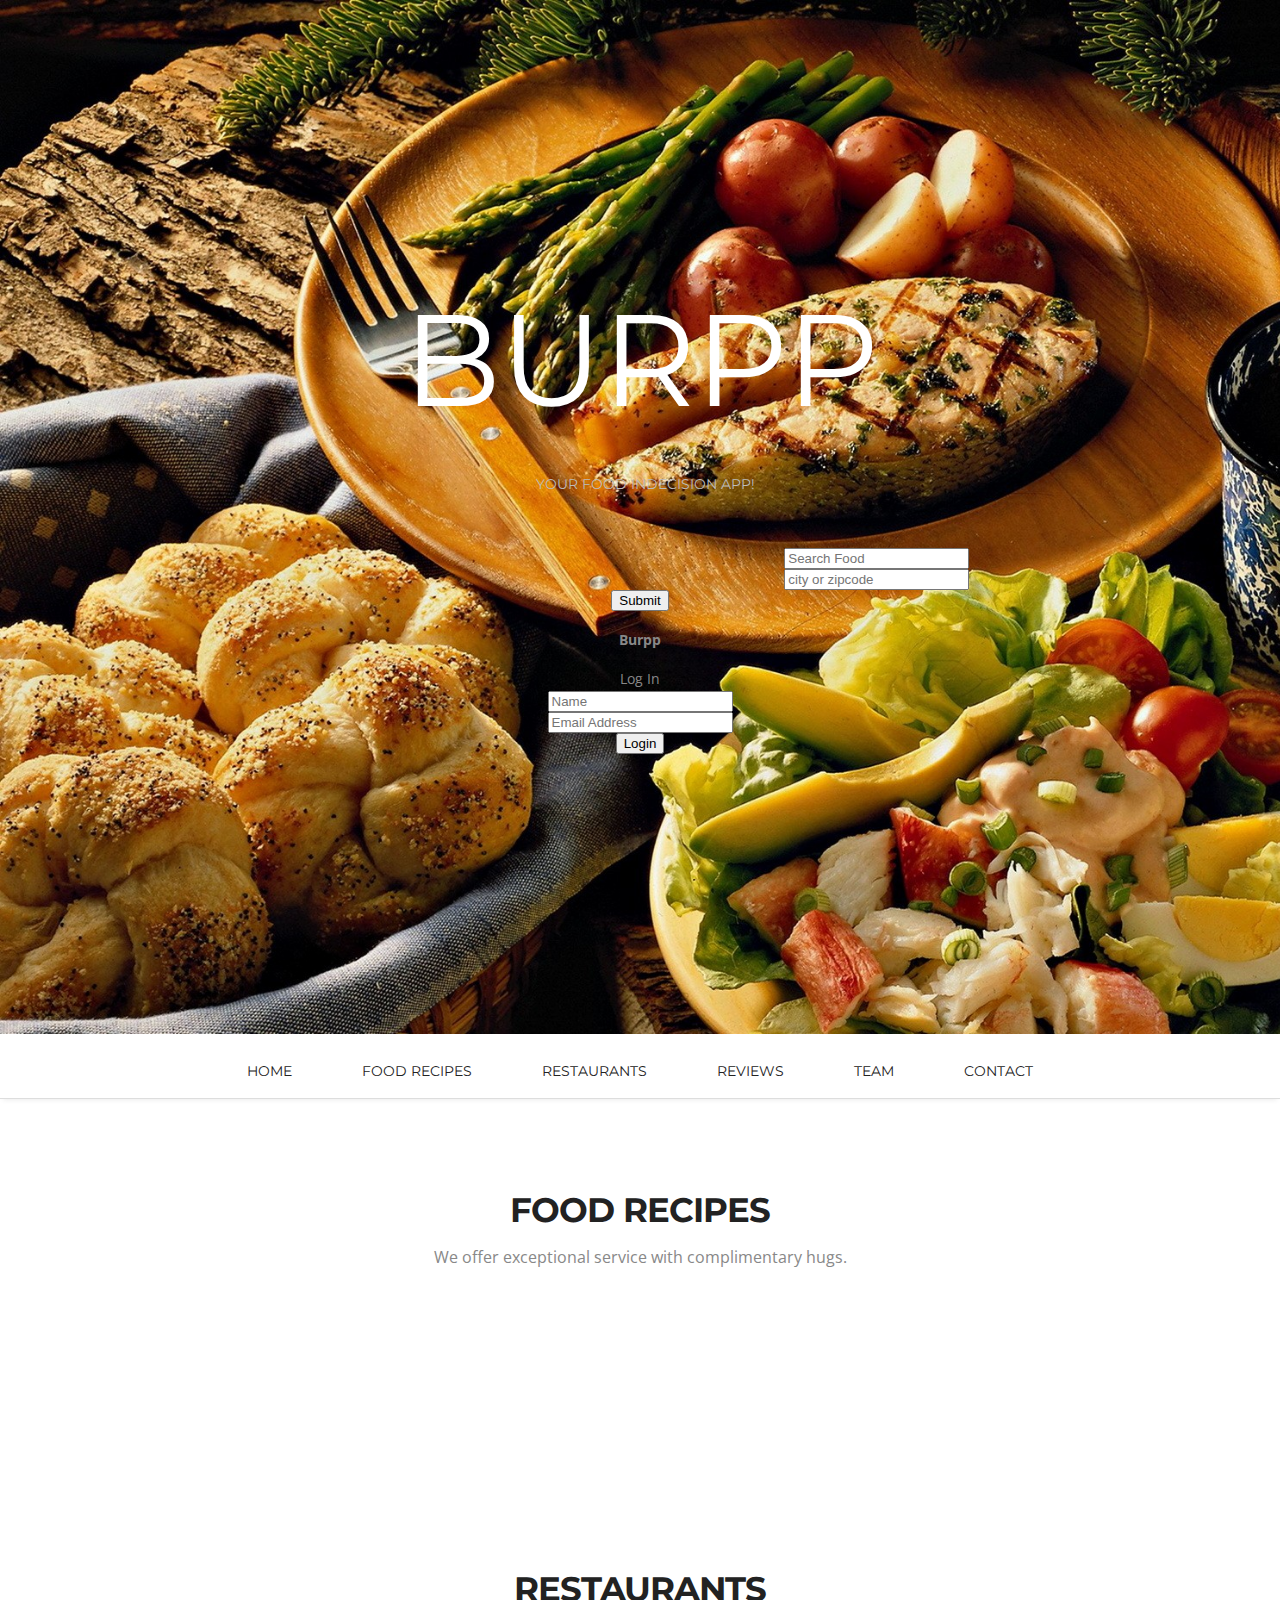
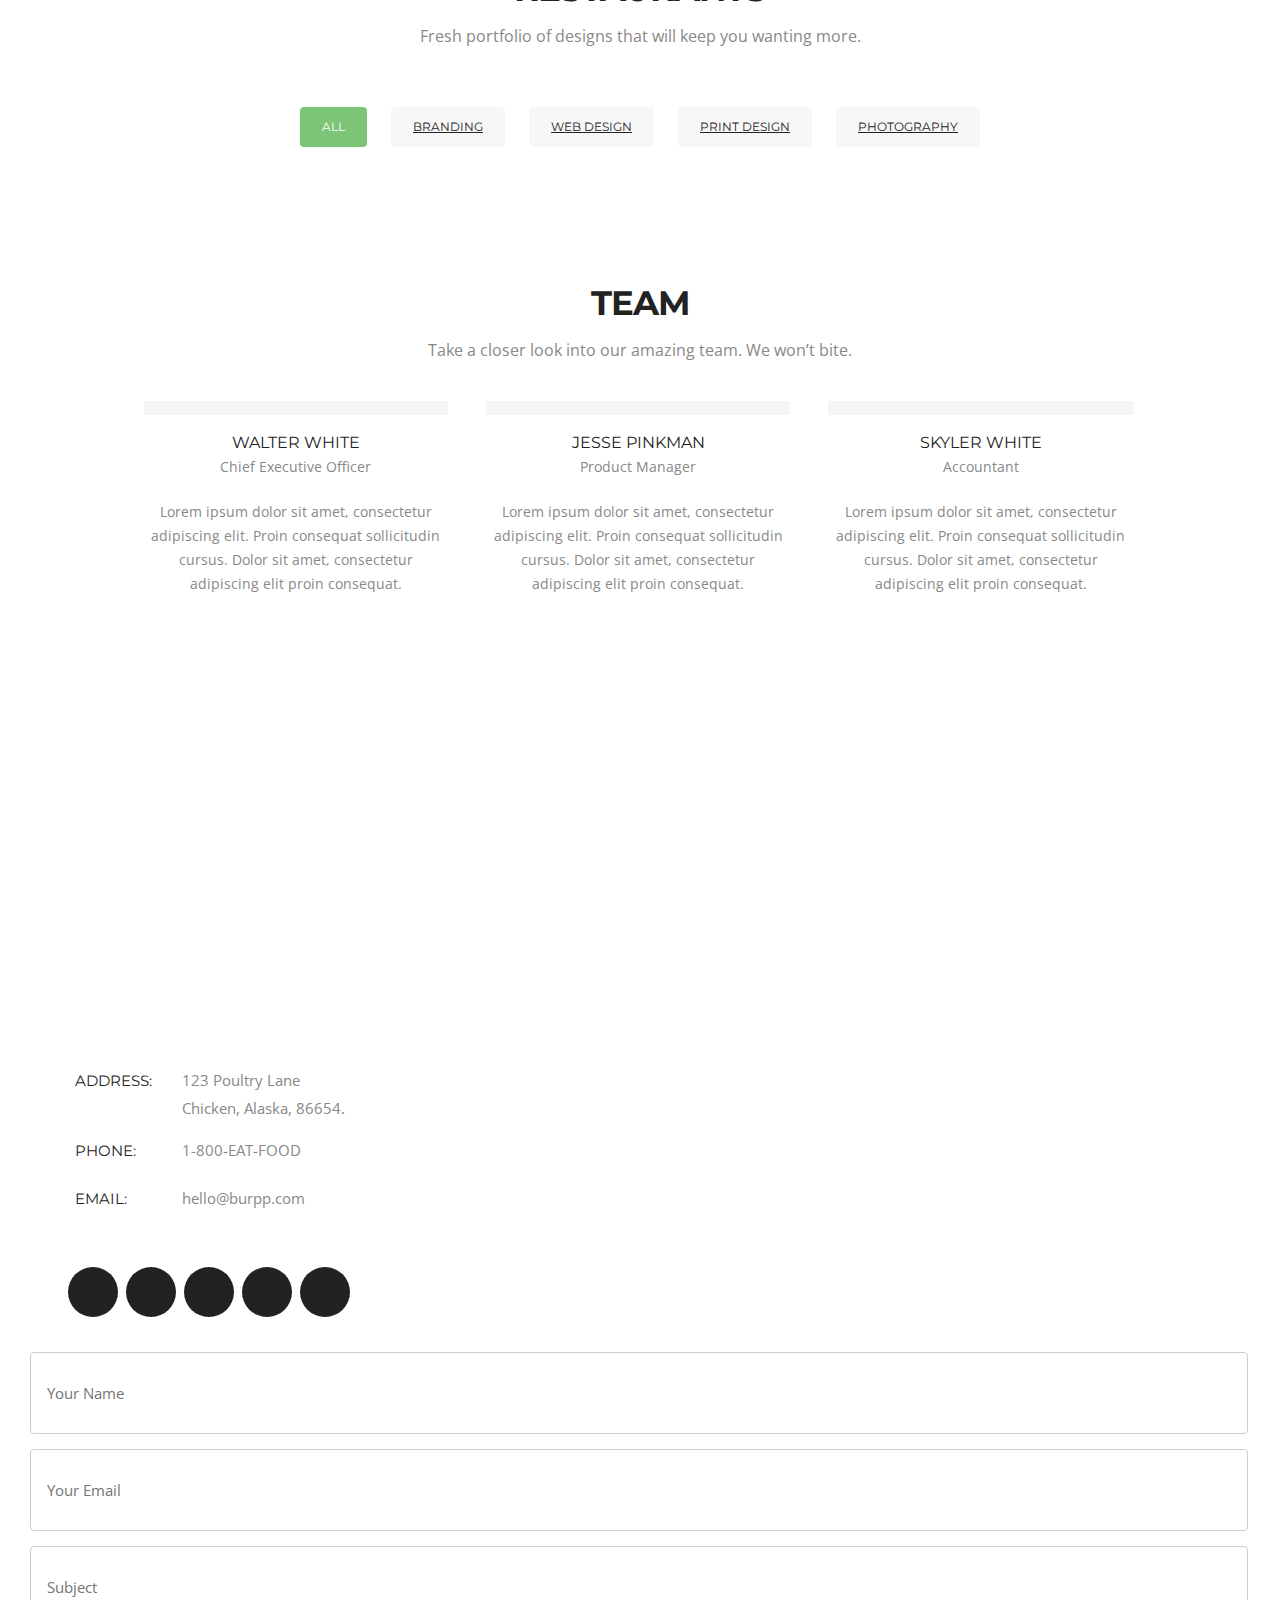
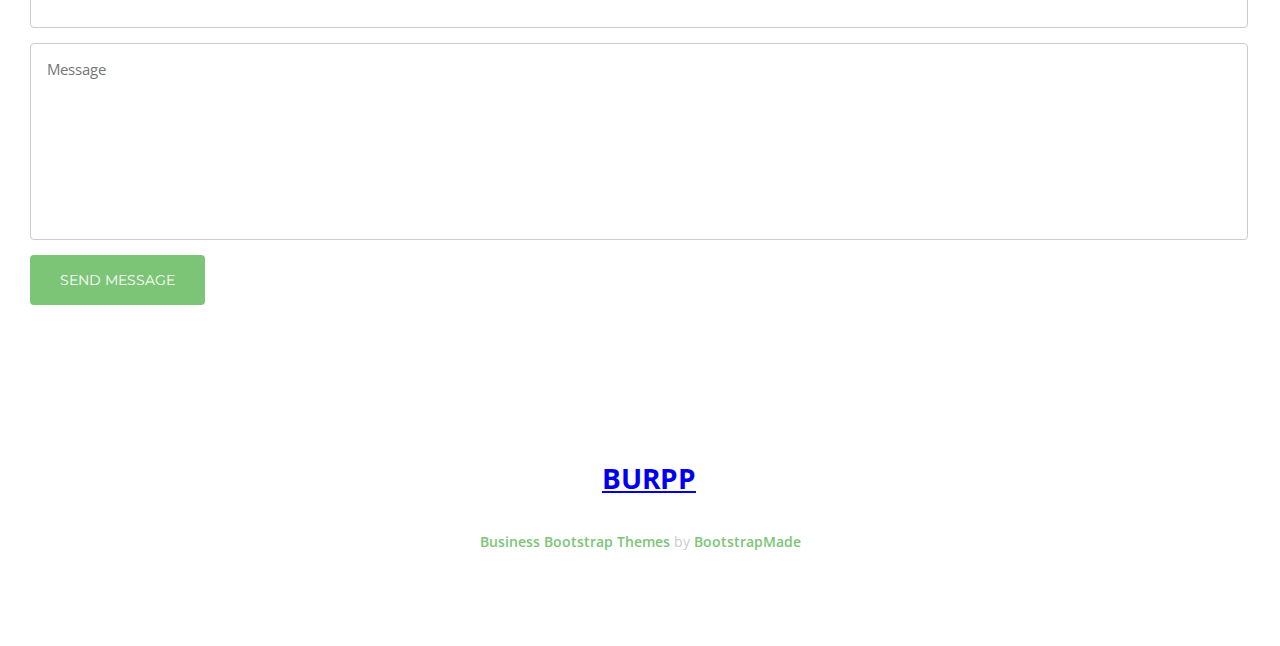
==== Knight/index.html @ 56fac53c "contact" ====
<!doctype html>
<html>
<head>
<meta charset="utf-8">
<meta name="viewport" content="width=device-width, maximum-scale=1">

<title>Homepage</title>
<link rel="icon" href="favicon.png" type="image/png">
<link rel="shortcut icon" href="favicon.ico" type="img/x-icon">

<link href='https://fonts.googleapis.com/css?family=Montserrat:400,700' rel='stylesheet' type='text/css'>
<link href='https://fonts.googleapis.com/css?family=Open+Sans:400,300,800italic,700italic,600italic,400italic,300italic,800,700,600' rel='stylesheet' type='text/css'>

<link href="css/bootstrap.css" rel="stylesheet" type="text/css">
<link href="css/style.css" rel="stylesheet" type="text/css">
<link href="css/font-awesome.css" rel="stylesheet" type="text/css">
<link href="css/responsive.css" rel="stylesheet" type="text/css">
<link href="css/animate.css" rel="stylesheet" type="text/css">

<!--[if IE]><style type="text/css">.pie {behavior:url(PIE.htc);}</style><![endif]-->

<script type="text/javascript" src="js/jquery.1.8.3.min.js"></script>
<script type="text/javascript" src="js/bootstrap.js"></script>
<script type="text/javascript" src="js/jquery-scrolltofixed.js"></script>
<script type="text/javascript" src="js/jquery.easing.1.3.js"></script>
<script type="text/javascript" src="js/jquery.isotope.js"></script>
<script type="text/javascript" src="js/wow.js"></script>
<script type="text/javascript" src="js/classie.js"></script>
<!-- 2 Libraries -->
<script type="text/javascript" src="js/libs/oauth.js"></script>
<script type="text/javascript" src="js/libs/sha.js"></script>
<!-- <script src="contactform/contactform.js"></script> -->
<script src="https://www.gstatic.com/firebasejs/3.6.1/firebase.js"></script>
<!-- our javascript coding -->
<script type="text/javascript" src="js/app.js"></script>


<!-- =======================================================
    Theme Name: Knight
    Theme URL: https://bootstrapmade.com/knight-free-bootstrap-theme/
    Author: BootstrapMade
    Author URL: https://bootstrapmade.com
======================================================= -->

</head>
<body>

<!-- Login Modal -->


<header class="header" id="header"><!--header-start-->
 <div class="container">
   <h1 class="animated fadeInDown delay-07s">BURPP</h1>
   <ul class="we-create animated fadeInUp delay-1s">
      <li>Your Food Indecision App!</li>
   </ul>
   <!-- Add Food Form-->
   <form>
      <div class="form-group">
         <!-- <label for="food-search"></label> -->
         <input class="form-control" id="food-search" type="text" placeholder="Search Food">
         <input class="form-control" id="location" type="text" placeholder="city or zipcode">
      </div>
      <button onClick="document.getElementById('service').scrollIntoView();" class="btn btn-default" id="btn-food" type="submit">Submit</button>
   </form>
</div>
<div id="myModal" class="modal fade">
    <div class="modal-dialog">
        <div class="modal-content">
            <div class="modal-header">
             <!--    <button type="button" class="close" data-dismiss="modal" aria-hidden="true">&times;</button> -->
                <h4 class="modal-title">Burpp</h4>
            </div>
            <div class="modal-body">
                <p>Log In</p>
                <form id="my-form">
                    <div class="form-group">
                    <!-- Name Input -->
                        <input type="text" class="form-control" id="name-i" placeholder="Name" required>
                    </div>
                    <div class="form-group">
                    <!-- Email Input -->
                        <input type="email" form="my-form" class="form-control" id="email-i" placeholder="Email Address" name="email" required>
                    </div>
                    <!-- Submit Button -->
                    <input type="submit" class="btn btn-primary" id="login-btn" value="Login">
                </form>
            </div>
        </div>
    </div>
</div>


</header>
<!--header-end-->

<!--main-nav-start-->
<nav class="main-nav-outer" id="test">
    <div class="container">
        <ul class="main-nav">
            <li><a href="#header">Home</a></li>
            <li><a href="#service">Food Recipes</a></li>
            <li><a href="#Portfolio">Restaurants</a></li>
            <li><a href="#client">Reviews</a></li>
            <li><a href="#team">Team</a></li>
            <li><a href="#contact">Contact</a></li>
        </ul>
        <!-- <a class="res-nav_click" href="#"><i class="fa-bars"></i></a> -->
    </div>
</nav>
<!--main-nav-end-->


<!--main-section-start-->
<section class="main-section" id="service">
    <div class="container">
        <h2>Food Recipes</h2>
        <h6>We offer exceptional service with complimentary hugs.</h6>
        <div class="row">
            <div class="col-sm-12 wow fadeInLeft delay-05s">
                <div class="service-list">
                    <div class="service-list-col2 div-recipe-area">
                       
                    </div> 
                </div>        
            </div>
        </div>
    </div>
</section>
<!-- main-section-end -->



<section class="main-section paddind" id="Portfolio">
<!-- main-section-start -->
    <div class="container">
        <h2>Restaurants</h2>
        <h6>Fresh portfolio of designs that will keep you wanting more.</h6>
      <div class="portfolioFilter">  
        <ul class="Portfolio-nav wow fadeIn delay-02s">
            <li><a href="#" data-filter="*" class="current" >All</a></li>
            <li><a href="#" data-filter=".branding" >Branding</a></li>
            <li><a href="#" data-filter=".webdesign" >Web design</a></li>
            <li><a href="#" data-filter=".printdesign" >Print design</a></li>
            <li><a href="#" data-filter=".photography" >Photography</a></li>
        </ul>
       </div> 
        
    </div>
    <div class="portfolioContainer wow fadeInUp delay-04s">


      <p id="query-response"></p>
      <div class="panel-body div-yelp">
      </div>
            	<!-- <div class=" Portfolio-box printdesign">
                	<a href="#"><img src="img/Portfolio-pic1.jpg" alt=""></a>	
                	<h3>Foto Album</h3>

                <div class=" Portfolio-box printdesign">
                    <a href="#"><img src="img/Portfolio-pic1.jpg" alt=""></a>   
                    <h3>Foto Album</h3>

                    <p>Print Design</p>
                </div>
                <div class="Portfolio-box webdesign">
                    <a href="#"><img src="img/Portfolio-pic2.jpg" alt=""></a>   
                    <h3>Luca Theme</h3>
                    <p>Web Design</p>
                </div>
                <div class=" Portfolio-box branding">
                    <a href="#"><img src="img/Portfolio-pic3.jpg" alt=""></a>   
                    <h3>Uni Sans</h3>
                    <p>Branding</p>
                </div>
                <div class=" Portfolio-box photography" >
                    <a href="#"><img src="img/Portfolio-pic4.jpg" alt=""></a>   
                    <h3>Vinyl Record</h3>
                    <p>Photography</p>
                </div>
                <div class=" Portfolio-box branding">
                    <a href="#"><img src="img/Portfolio-pic5.jpg" alt=""></a>   
                    <h3>Hipster</h3>
                    <p>Branding</p>
                </div>
                <div class=" Portfolio-box photography">
                    <a href="#"><img src="img/Portfolio-pic6.jpg" alt=""></a>   
                    <h3>Windmills</h3>
                    <p>Photography</p>
                </div> 
    </div>
</section><!--main-section-end-->


<!-- <section class="main-section client-part" id="client"> --><!--main-section client-part-start-->
   <!--  <div class="container">
        <b class="quote-right wow fadeInDown delay-03"><i class="fa-quote-right"></i></b>
        <div class="row">
            <div class="col-lg-12">
                <p class="client-part-haead wow fadeInDown delay-05">It was a pleasure to work with the guys at Knight Studio. They made sure 
we were well fed and drunk all the time!</p>
            </div>
        </div>
        <ul class="client wow fadeIn delay-05s">
            <li><a href="#">
                <img src="img/client-pic1.jpg" alt="">
                <h3>James Bond</h3>
                <span>License To Drink Inc.</span>
            </a></li>
        </ul>
    </div> -->
<!-- </section> --><!--main-section client-part-end-->
<!-- <div class="c-logo-part"> --><!--c-logo-part-start-->
    <!-- <div class="container">
        <ul> -->
            <!-- <li><a href="#"><img src="img/c-liogo1.png" alt=""></a></li>
            <li><a href="#"><img src="img/c-liogo2.png" alt=""></a></li>
            <li><a href="#"><img src="img/c-liogo3.png" alt=""></a></li>
            <li><a href="#"><img src="img/c-liogo4.png" alt=""></a></li>
            <li><a href="#"><img src="img/c-liogo5.png" alt=""></a></li>
        </ul>
    </div> -->
</div><!--c-logo-part-end-->
<section class="main-section team" id="team"><!--main-section team-start-->
    <div class="container">
        <h2>team</h2>
        <h6>Take a closer look into our amazing team. We won’t bite.</h6>
        <div class="team-leader-block clearfix">
            <div class="team-leader-box">
                <div class="team-leader wow fadeInDown delay-03s"> 
                    <div class="team-leader-shadow"><a href="#"></a></div>
                    <img src="img/team-leader-pic1.jpg" alt="">
                    <!-- <ul>
                        <li><a href="#" class="fa-twitter"></a></li>
                        <li><a href="#" class="fa-facebook"></a></li>
                        <li><a href="#" class="fa-pinterest"></a></li>
                        <li><a href="#" class="fa-google-plus"></a></li>
                    </ul> -->
                </div>
                <h3 class="wow fadeInDown delay-03s">Walter White</h3>
                <span class="wow fadeInDown delay-03s">Chief Executive Officer</span>
                <p class="wow fadeInDown delay-03s">Lorem ipsum dolor sit amet, consectetur adipiscing elit. Proin consequat sollicitudin cursus. Dolor sit amet, consectetur adipiscing elit proin consequat.</p>
            </div>
            <div class="team-leader-box">
                <div class="team-leader  wow fadeInDown delay-06s"> 
                    <div class="team-leader-shadow"><a href="#"></a></div>
                    <img src="img/team-leader-pic2.jpg" alt="">
                   <!--  <ul>
                        <li><a href="#" class="fa-twitter"></a></li>
                        <li><a href="#" class="fa-facebook"></a></li>
                        <li><a href="#" class="fa-pinterest"></a></li>
                        <li><a href="#" class="fa-google-plus"></a></li>
                    </ul> -->
                </div>
                <h3 class="wow fadeInDown delay-06s">Jesse Pinkman</h3>
                <span class="wow fadeInDown delay-06s">Product Manager</span>
                <p class="wow fadeInDown delay-06s">Lorem ipsum dolor sit amet, consectetur adipiscing elit. Proin consequat sollicitudin cursus. Dolor sit amet, consectetur adipiscing elit proin consequat.</p>
            </div>
            <div class="team-leader-box">
                <div class="team-leader wow fadeInDown delay-09s"> 
                    <div class="team-leader-shadow"><a href="#"></a></div>
                    <img src="img/team-leader-pic3.jpg" alt="">
                   <!--  <ul>
                        <li><a href="#" class="fa-twitter"></a></li>
                        <li><a href="#" class="fa-facebook"></a></li>
                        <li><a href="#" class="fa-pinterest"></a></li>
                        <li><a href="#" class="fa-google-plus"></a></li>
                    </ul> -->
                </div>
                <h3 class="wow fadeInDown delay-09s">Skyler white</h3>
                <span class="wow fadeInDown delay-09s">Accountant</span>
                <p class="wow fadeInDown delay-09s">Lorem ipsum dolor sit amet, consectetur adipiscing elit. Proin consequat sollicitudin cursus. Dolor sit amet, consectetur adipiscing elit proin consequat.</p>
            </div>
        </div>
    </div>
</section><!--main-section team-end-->


<!-- 
 <section class="business-talking"><!-business-talking-start
     <div class="container">
        <h2>Let’s Talk Business.</h2>
    </div>
</section><!-business-talking-end
<div class="container"> -->
<section class="main-section contact" id="contact">
    
        <div class="row">
            <div class="col-lg-6 col-sm-7 wow fadeInLeft">
                <div class="contact-info-box address clearfix">
                    <h3><i class=" icon-map-marker"></i>Address:</h3>
                    <span>123 Poultry Lane<br>Chicken, Alaska, 86654.</span>
                </div>
                <div class="contact-info-box phone clearfix">
                    <h3><i class="fa-phone"></i>Phone:</h3>
                    <span>1-800-EAT-FOOD</span>
                </div>
                <div class="contact-info-box email clearfix">
                    <h3><i class="fa-pencil"></i>email:</h3>
                    <span>hello@burpp.com</span>
                </div>
               <!--  <div class="contact-info-box hours clearfix">
                    <h3><i class="fa-clock-o"></i>Hours:</h3>
                    <span><strong>Monday - Thursday:</strong> 10am - 6pm<br><strong>Friday:</strong> People work on Fridays now?<br><strong>Saturday - Sunday:</strong> Best not to ask.</span>
                </div> -->
                <ul class="social-link">
                    <li class="twitter"><a href="#"><i class="fa-twitter"></i></a></li>
                    <li class="facebook"><a href="#"><i class="fa-facebook"></i></a></li>
                    <li class="pinterest"><a href="#"><i class="fa-pinterest"></i></a></li>
                    <li class="gplus"><a href="#"><i class="fa-google-plus"></i></a></li>
                    <li class="dribbble"><a href="#"><i class="fa-dribbble"></i></a></li>
                </ul>
            </div>
            <div class="col-lg-6 col-sm-5 wow fadeInUp delay-05s">
                <div class="form">
                    
                    <div id="sendmessage">Your message has been sent. Thank you!</div>
                    <div id="errormessage"></div>
                    <form action="" method="post" role="form" class="contactForm">
                        <div class="form-group">
                            <input type="text" name="name" class="form-control input-text" id="name" placeholder="Your Name" data-rule="minlen:4" data-msg="Please enter at least 4 chars" />
                            <div class="validation"></div>
                        </div>
                        <div class="form-group">
                            <input type="email" class="form-control input-text" name="email" id="email" placeholder="Your Email" data-rule="email" data-msg="Please enter a valid email" />
                            <div class="validation"></div>
                        </div>
                        <div class="form-group">
                            <input type="text" class="form-control input-text" name="subject" id="subject" placeholder="Subject" data-rule="minlen:4" data-msg="Please enter at least 8 chars of subject" />
                            <div class="validation"></div>
                        </div>
                        <div class="form-group">
                            <textarea class="form-control input-text text-area" name="message" rows="5" data-rule="required" data-msg="Please write something for us" placeholder="Message"></textarea>
                            <div class="validation"></div>
                        </div>
                        
                        <div class="text-center"><button type="submit" class="input-btn">Send Message</button></div>
                    </form>
                </div>  
            <!-- </div>
       <!--  </div>  --> 
</section>
</div>
<footer class="footer">
    <div class="container">
        <div class="footer-logo"><a href="#"><h1>BURPP</h1></div>
        <!-- <span class="copyright">&copy; Knight Theme. All Rights Reserved</span> -->
        <div class="credits">
            <!-- 
                All the links in the footer should remain intact. 
                You can delete the links only if you purchased the pro version.
                Licensing information: https://bootstrapmade.com/license/
                Purchase the pro version with working PHP/AJAX contact form: https://bootstrapmade.com/buy/?theme=Knight
            -->
            <a href="https://bootstrapmade.com/free-business-bootstrap-themes-website-templates/">Business Bootstrap Themes</a> by <a href="https://bootstrapmade.com/">BootstrapMade</a>
        </div>
    </div>
</footer>


<script type="text/javascript">
    $(document).ready(function(e) {
        $('#test').scrollToFixed();
        $('.res-nav_click').click(function(){
            $('.main-nav').slideToggle();
            return false;    
            
        });
        
    });
</script>

  <script>
    wow = new WOW(
      {
        animateClass: 'animated',
        offset:       100
      }
    );
    wow.init();
  </script>


<script type="text/javascript">
    $(window).load(function(){
        
        $('.main-nav li a').bind('click',function(event){
            var $anchor = $(this);
            
            $('html, body').stop().animate({
                scrollTop: $($anchor.attr('href')).offset().top - 102
            }, 1500,'easeInOutExpo');
            /*
            if you don't want to use the easing effects:
            $('html, body').stop().animate({
                scrollTop: $($anchor.attr('href')).offset().top
            }, 1000);
            */
            event.preventDefault();
        });
    });
</script>

<script type="text/javascript">
$(window).load(function(){
  
  
  var $container = $('.portfolioContainer'),
      $body = $('body'),
      colW = 375,
      columns = null;
  
  $container.isotope({
    // disable window resizing
    resizable: true,
    masonry: {
      columnWidth: colW
    }
  });
  
  $(window).smartresize(function(){
    // check if columns has changed
    var currentColumns = Math.floor( ( $body.width() -30 ) / colW );
    if ( currentColumns !== columns ) {
      // set new column count
      columns = currentColumns;
      // apply width to container manually, then trigger relayout
      $container.width( columns * colW )
        .isotope('reLayout');
    }
    
  }).smartresize(); // trigger resize to set container width
  $('.portfolioFilter a').click(function(){
        $('.portfolioFilter .current').removeClass('current');
        $(this).addClass('current');
 
        var selector = $(this).attr('data-filter');
        $container.isotope({
            
            filter: selector,
         });
         return false;
    });
  
});
</script>

</body>
</html>
---- Knight/css/style.css ----
/*
    Theme Name: Knight
    Theme URL: https://bootstrapmade.com/knight-free-bootstrap-theme/
    Author: BootstrapMade
    Author URL: https://bootstrapmade.com
*/

/* CSS Document */

/* Float Elements 
---------------------------------*/
.fl-lt {float:left;}
.fl-rt {float:right;}

/* Clear Floated Elements
---------------------------------*/
.clear {
  clear: both;
  display: block;
  overflow: hidden;
  visibility: hidden;
  width: 0;
  height: 0;
}

.clearfix:before,
.clearfix:after {
  content: '\0020';
  display: block;
  overflow: hidden;
  visibility: hidden;
  width: 0;
  height: 0;
}

.clearfix:after {
  clear: both;
}

.figure{ margin:0px;}

img{ max-width:100%;}

a, a:hover, a:active{ outline:0px !important}

@font-face {
  font-family: 'FontAwesome';
  src: url('../fonts/fontawesome-webfont.eot?v=4.1.0');
  src: url('../fonts/fontawesome-webfont.eot?#iefix&v=4.1.0') format('embedded-opentype'), url('../fonts/fontawesome-webfont.woff?v=4.1.0') format('woff'), url('../fonts/fontawesome-webfont.ttf?v=4.1.0') format('truetype'), url('../fonts/fontawesome-webfont.svg?v=4.1.0#fontawesomeregular') format('svg');
  font-weight: normal;
  font-style: normal;
}

/* Primary Styles
---------------------------------*/
body {
	background:#fff;
	font-family: 'Open Sans', sans-serif;
	font-size:14px;
	font-weight:normal;
	color:#888888;
	margin:0;
}
h2{
	font-size:34px;
	color:#222222;
	font-family: 'Montserrat', sans-serif;
	font-weight:700;
	letter-spacing: -1px;
	margin:0 0 15px 0;
	text-align:center;
	text-transform:uppercase;
}
h3{
	font-family: 'Montserrat', sans-serif;
	color:#222222;
	font-size:16px;
	margin:0 0 5px 0;
	text-transform:uppercase;
	font-weight:400;
}
h6{
	font-size:16px;
	color:#888888;
	font-family: 'Open Sans', sans-serif;
	font-weight:400;
	text-align:center;
	margin:0 0 60px 0;
}
p{
	line-height:24px;
	margin:0;
}

/* Header Styles
---------------------------------*/

.header{
	text-align:center;
	background:url(../img/Food-Wallpaper-HD.jpg) left top repeat;
	background-size: cover;
	padding:280px 0;
}
.logo{
	width:130px;
	margin:0 auto 35px;
}
.header h1{
	font-family: 'Montserrat',sans-serif;
	font-size:130px;
	font-weight:400;
	letter-spacing: -1px;
	margin:0 0 22px 0 ;
	color:#fff;
}

.we-create{
	padding:0;
	margin:35px 0 55px;
}
.wp-pic{
	margin-bottom:20px;
}
.we-create li{
	display:inline-block;
	font-family: 'Montserrat',sans-serif;
	font-size:14px;
	color: #bcbcbc;
	text-transform: uppercase;
	font-weight: 400;
	margin:0 5px 0 0;
	padding:0 0 0 15px;
}
.we-create li:first-child{
	background:none;
}

.start-button {
	padding-left: 0px;
}

.start-button li a{
color: #fff;
}


.link{
	padding:15px 35px;
	background:#7cc576;
	color:#fff !important;
	font-size:16px;
	font-weight:400;
	font-family: 'Montserrat', sans-serif;
	display:inline-block;
	border-radius:3px;
	text-transform:uppercase;
	line-height:25px;
	margin-bottom:20px;
	transition:all 0.3s ease-in-out;
	-moz-transition:all 0.3s ease-in-out;
	-webkit-transition:all 0.3s ease-in-out;
}
.link:hover {
	text-decoration:none;
	color:#7cc576 !important;
	background:#fff;
}

.link:active, .link:focus {
	background: #7cc576;
	text-decoration:none;
	color:#fff !important;
}

/* Navigation
---------------------------------*/
.main-nav-outer{
	padding:0px;
	border-bottom:1px solid #dddddd;
	box-shadow:0 4px 5px -3px #ececec;
	position:relative;
	background:#fff;
}
.main-nav{
	text-align:center;
	margin:10px 0 0px;
	padding:0;
	list-style:none;
}
.main-nav li{
	display:inline;
	margin:0 1px;
}
.main-nav li a{
	display:inline-block;
	color:#222222;
	text-transform:uppercase;
	font-family: 'Montserrat', sans-serif;
	text-decoration: none;
	line-height:20px;
	margin:17px 32px;
	transition:all 0.3s ease-in-out;
	-moz-transition:all 0.3s ease-in-out;
	-webkit-transition:all 0.3s ease-in-out;
}

.main-nav li a:hover{ 
	text-decoration:none;
	color: #7cc576;
}

.small-logo{ 
	padding:0 32px;
}

.main-section{
	padding:90px 0 110px;
}


/* Services
---------------------------------*/

.service-list{
	padding:0 0 0 0;
	font-size:14px;
	margin-bottom:40px;
}
.service-list-col1{
	float:left;
	width:60px;
}
.service-list-col1 i{
	font-style:normal;
	font-size:38px;
	display:block;
	color:#222;
	font-family: 'FontAwesome';
	line-height:38px;
}
.service-list-col2{
	overflow:hidden;	
}
.main-section.alabaster{
	background:#fafafa;
}

/* Featured Work
---------------------------------*/
.featured-work{
	font-size:14px;
}
.featured-work h2{
	text-align:left;
}
.featured-box{
	padding:0 0 0 0;
	margin-bottom:25px;
	font-size:14px;
}
.featured-box h3{
	margin-bottom:5px;
}
.featured-box p{
	line-height:22px;
}
.featured-work p.padding-b{
	padding-bottom:35px;
}
.featured-box-col1{
	width:60px;
	float:left;
}
.featured-box-col1 i{
	display:block;
	line-height:38px;
	font-family: 'FontAwesome';
	font-size:38px;
	color:#777777;
	font-style:normal;
}
.featured-box-col2{ overflow:hidden;}
.featured-box.magic{
	background:url(../img/magic.png) left top no-repeat;
}
.featured-box.packaged{
	background:url(../img/packaged.png) left top no-repeat;
}
.featured-box.seo{
	background:url(../img/seo.png) left top no-repeat;
}
.Learn-More{
	display:inline-block;
	padding:0 5px 0 0;
	color:#7cc576;
	font-size:16px;
	text-transform:uppercase;
	font-family: 'Montserrat', sans-serif;
	font-weight:400;
	line-height:24px;
	transition:all 0.3s ease-in-out;
	-moz-transition:all 0.3s ease-in-out;
	-webkit-transition:all 0.3s ease-in-out;
	display: none;
}
.Learn-More i{ 
	padding-right:15px;
}

.Learn-More:hover, .Learn-More:focus{ 
	text-decoration:none;
	color: #111;
}


/* Portfolio
---------------------------------*/
.Portfolio-nav{
	padding:0;
	margin:0 0 45px 0;
	list-style:none;
	text-align:center;
}
.Portfolio-nav li{
	margin:0 10px;
	display:inline;
}
.Portfolio-nav li a{
	display:inline-block;
	padding:10px 22px;
	font-size:12px;
	line-height:20px;
	color:#222222;
	border-radius:4px;
	text-transform:uppercase;
	font-family: 'Montserrat', sans-serif;
	background:#f7f7f7;
	margin-bottom:5px;
	transition:all 0.3s ease-in-out;
	-moz-transition:all 0.3s ease-in-out;
	-webkit-transition:all 0.3s ease-in-out;
}
.Portfolio-nav li a:hover{
	background:#7cc576;
	color:#fff;
	text-decoration:none;
}

.portfolioContainer{
	margin:0 auto;
	padding-left:15px;
}

.Portfolio-box{
	text-align:center;
	margin-bottom:30px;
	height:350px;
	width:350px;
	overflow:hidden;
	float:left;
	padding:0;
}
.Portfolio-box img{
	margin-bottom:25px;
	transition:all 0.3s ease-in-out;
	-moz-transition:all 0.3s ease-in-out;
	-webkit-transition:all 0.3s ease-in-out;	
}

.Portfolio-box img:hover {
	opacity: 0.6;
}

.Portfolio-nav li a.current{
	background:#7cc576;
	color:#fff;
	text-decoration:none;
}
img {
   max-width:100%;
}

/* no transition on .isotope container */

.isotope .isotope-item {
  /* change duration value to whatever you like */
  -webkit-transition-duration: 0.6s;
     -moz-transition-duration: 0.6s;
          transition-duration: 0.6s;
}

.isotope .isotope-item {
  -webkit-transition-property: -webkit-transform, opacity;
     -moz-transition-property:    -moz-transform, opacity;
          transition-property:         transform, opacity;
}

.main-section.paddind{
	padding-bottom:60px;
}

/* Clients
---------------------------------*/
.client-part{
	background:url(../img/section-bg1.jpg) center center no-repeat;
	background-size:cover;
	padding:55px 0;
	text-align:center;
}
.client-part-haead{
	color:#fdfdfd;
	font-size:28px;
	line-height:41px;
	margin:30px 0 10px;
	font-family: ''Open Sans',sans-serif';
	font-style: italic;
}
.client{
	padding:0;
	margin:20px 0 0;
	list-style:none;
	text-align:center;
}
.client li{
	display:inline;
	margin:0 15px;
}
.client li a{
	display:inline-block;
}
.client li a img{
	margin-bottom:15px;
	border-radius:50%;
}
.client li a:hover{
	text-decoration:none;
}
.client li a h3{
	color:#ffffff;
}
.client li a span{
	color:#f1f1f1;
}
.quote-right{
	font-style:normal;
	width:68px;
	height:68px;
	margin:0 auto;
	border:2px solid #7cc576;
	border-radius:50%;
	display:block;
	line-height:68px;
	text-align:center;
	font-size:27px;
	color:#7cc576;
	cursor: pointer;
	transition:all 0.3s ease-in-out;
	-moz-transition:all 0.3s ease-in-out;
	-webkit-transition:all 0.3s ease-in-out;
}

.quote-right:hover{
color: #fff;
border: 2px solid #fff;
}

.c-logo-part{
	background:#7cc576;
	padding:25px 0;
    filter: alpha(opacity=60);
}
.c-logo-part ul{
	padding:0;
	margin:0;
	list-style:none;
	text-align:center;
}
.c-logo-part ul li{
	display:inline;
	margin:0 25px;
}
.c-logo-part ul a{
	display:inline-block;
	margin: 0 20px;
}
.main-section.team{
	padding:85px 0;
}
.main-section.team h6{
	margin-bottom:40px;
}


/* Team
---------------------------------*/
.team-leader-block{
	max-width:993px;
	margin:0 auto;
}
.team-leader-box{
	width:30.66%;
	margin-right: 3.82979%;
	height: 490px;
	overflow: hidden;
	text-align: center;
	float: left;
}
.team-leader-box span{
	margin-bottom:24px;
	display:block;
}
.team-leader-box:nth-of-type(3n+0){ margin:0;}
.team-leader{
	width:auto;
	height:auto;
	position:relative;
	border-radius:50%;
	box-shadow:0px 0px 0px 7px rgba(241,241,241,0.80);
	margin:7px 7px 25px 7px;
	
}
.team-leader-shadow{
	transition:all 0.3s ease-in-out;
	-moz-transition:all 0.3s ease-in-out;
	-webkit-transition:all 0.3s ease-in-out;
	border-radius:50%;
	position:absolute;
	width:100%;
	height:100%;
	z-index:10;
	border-radius:50%;
}
.team-leader-shadow a{
	display:block;
	width:100%;
	height:100%;
}
.team-leader:hover .team-leader-shadow{
	box-shadow:inset  0px 0px 0px 148px rgba(17,17,17,0.80);
}
.team-leader:hover ul{ display:block; opacity:1}
.team-leader img{
	display:block;
	border-radius:50%;
}
.team-leader ul{
	display:block;
	opacity:0;
	padding:0;
	margin:0;
	list-style:none;
	position:absolute;
	left:0;
	top:50%;
	width:100%;
	text-align:center;
	margin-top:-14px;
	z-index:15;
	transition:all 0.6s ease-in-out;
	-moz-transition:all 0.6s ease-in-out;
	-webkit-transition:all 0.6s ease-in-out;
}
.team-leader ul li{
	display:inline;
	margin:0 11px;
}
.team-leader ul li a{
	font-family: 'FontAwesome';
	display:inline-block;
	font-size:28px;
	color:#fff;	
	transition:all 0.3s ease-in-out;
	-moz-transition:all 0.3s ease-in-out;
	-webkit-transition:all 0.3s ease-in-out;
}
.team-leader ul li a:hover, .team-leader ul li a:focus{
	text-decoration:none;
}
.team-leader ul li a.fa-twitter:hover{
	color:#55acee;
}
.team-leader ul li a.fa-facebook:hover{
	color:#3b5998;
}
.team-leader ul li a.fa-pinterest:hover{
	color:#cb2026;
}
.team-leader ul li a.fa-google-plus:hover{
	color:#dd4b39;
}

/* Talk Business
---------------------------------*/
.business-talking{
	background:url(../img/section-bg2.jpg) top center no-repeat;
	background-size:cover;
	padding:60px 0 10px;
	text-align:center;
}
.business-talking h2{
	font-family: 'Montserrat', sans-serif;
	font-weight:700;
	padding:0;
	margin:20px 0 70px;
	text-transform:uppercase;
	font-size:42px;
	color:#fff;
}


/* Contact
---------------------------------*/
.main-section.contact{
	padding:90px 0 100px;
}

.main-section.contact{
	background:url(../img/bg-map.png) left 190px no-repeat;
}
.contact-info-box{
	font-size:15px;
	margin:0 0 14px 68px;
	padding-left:0;
}
.contact-info-box h3{
	font-size: 15px;
	font-weight:400;
	float:left;
	width:102px;
	margin-right:12px;
	line-height:28px;
}
.contact-info-box h3 i{
	font-style:normal;
	font-size:18px;
	color:#222222;
	font-family: 'FontAwesome';
	font-weight:normal;
	margin-right:7px;
}
.contact-info-box span{
	line-height:28px;
	display:block;
	overflow:hidden;
}
.social-link{
	padding:35px 0;
	margin:0 0 0 68px;
	display:block;
	overflow:hidden;
	list-style:none;
}
.social-link li{
	float:left;
	margin-right:8px;
}
.social-link li a{
	display:block;
	width:50px;
	height:50px;
	text-align:center;
	line-height:50px;
	font-size:25px;
	color:#fff;
	background:#222222;
	border-radius:50%;
	transition:all 0.3s ease-in-out;
}
.social-link li a:hover, .social-link li a:focus{
	text-decoration:none;
}
.twitter a:hover {
	background: #55acee;
}
.facebook a:hover {
	background: #3b5998;
}
.pinterest a:hover {
	background: #cb2026;
}
.gplus a:hover {
	background: #dd4b39;
}
.dribbble a:hover {
	background: #ea4c89;
}

.form{
	margin:0 66px 0 30px;
}
.input-text{
	padding:15px 16px;
	border:1px solid #ccc;
	width:100%;
	height:50px;
	display:block;
	border-radius:4px;
	font-size:15px;
	color:#aaa;
	font-family: 'Open Sans', sans-serif;
	margin:0 0 15px 0;
	transition:all 0.3s ease-in-out;
	-moz-transition:all 0.3s ease-in-out;
	-webkit-transition:all 0.3s ease-in-out;
}
.input-text:focus {
	border: 1px solid #7cc576;
	outline:0;
	-webkit-box-shadow: inset 0 1px 1px rgba(0, 0, 0, 0.075), 0 0 8px rgba(124, 197, 118, 0.3);
	-moz-box-shadow: inset 0 1px 1px rgba(0, 0, 0, 0.075), 0 0 8px rgba(124, 197, 118, 0.3);	
	box-shadow: inset 0 1px 1px rgba(0, 0, 0, 0.075), 0 0 8px rgba(124, 197, 118, 0.3);
}

.input-text.text-area{
	height:165px;
	resize:none;
	overflow:auto;
}
.input-btn{
	width:175px;
	height:50px;
	background:#7cc576;
	border-radius:4px;
	color:#ffffff;
	font-size:14px;
	text-transform:uppercase;
	font-family: 'Montserrat', sans-serif;
	font-weight:400;
	border:0px;
	transition:all 0.3s ease-in-out;
	-moz-transition:all 0.3s ease-in-out;
	-webkit-transition:all 0.3s ease-in-out;
}

.input-btn:hover{
	background: #111;
	color: #fff;
}

#food-search, #location {
	max-width: 25%;
	margin-left: 37%;
}


.validation {
    color: red;
    display:none;
    margin: 0 0 20px;
    font-weight:400;
    font-size:13px;
}

#sendmessage {
    color: #7cc576;
    border:1px solid #7cc576;
    display:none;
    text-align:center;
    padding:15px;
    font-weight:600;
    margin-bottom:15px;
}

#errormessage {
    color: red;
    display:none;
    border:1px solid red;
    text-align:center;
    padding:15px;
    font-weight:600;
    margin-bottom:15px;
}

#sendmessage.show, #errormessage.show, .show {
	display:block;
}

/* Footer
---------------------------------*/

.footer{
	background:url(../img/pw_maze_black_2X.png) left top repeat;
	padding:35px 0 35px;
}
.footer-logo{
	margin:15px auto 35px;
	width: 76px;
}
.copyright, .credits{
	color:#cccccc;
	font-size:14px;
	display:block;
	text-align:center;
}
.copyright a, .credits a{
	color:#7cc576;
	font-weight:600;
	text-decoration: none;
	transition:all 0.3s ease-in-out;
	-moz-transition:all 0.3s ease-in-out;
	-webkit-transition:all 0.3s ease-in-out;
}

.copyright a:hover, .credits a:hover {
	color: #fff;
}

.res-nav_click {
	line-height:38px;
	font-family: 'FontAwesome';
	font-size:38px;
	text-decoration: none !important;
	color:#777777;
	font-style:normal;
	display:none;
	width:42px;
	height:27px;
	margin:20px auto;
	transition:all 0.3s ease-in-out;
	-moz-transition:all 0.3s ease-in-out;
	-webkit-transition:all 0.3s ease-in-out;
}

.res-nav_click:hover, .res-nav_click:active, .res-nav_click:focus {
	color: #7cc576 !important;
}

.portfolioContainer{
	max-width: 1140px;
}


/* Animation Timers
---------------------------------*/
.delay-02s { 
	animation-delay: 0.2s; 
	-webkit-animation-delay: 0.2s; 
}
.delay-03s { 
	animation-delay: 0.3s; 
	-webkit-animation-delay: 0.3s; 
}
.delay-04s { 
	animation-delay: 0.4s; 
	-webkit-animation-delay: 0.4s; 
}

.delay-05s { 
	animation-delay: 0.5s; 
	-webkit-animation-delay: 0.5s; 
}
.delay-06s { 
	animation-delay: 0.6s; 
	-webkit-animation-delay: 0.6s; 
}

.delay-07s { 
	animation-delay: 0.7s; 
	-webkit-animation-delay: 0.7s; 
}
.delay-08s { 
	animation-delay: 0.8s; 
	-webkit-animation-delay: 0.8s; 
}

.delay-09s { 
	animation-delay: 0.9s; 
	-webkit-animation-delay: 0.9s; 
}
.delay-1s { 
	animation-delay: 1s; 
	-webkit-animation-delay: 1s; 
}
.delay-12s { 
	animation-delay: 1.2s; 
	-webkit-animation-delay: 1.2s; 
}
* {}
/*The Food Test heading*/
.h3-title {
	text-align: centered;
	font-weight: bold;
}
/*div-recipe-area has (.div-recipe)
  appended to it*/
.div-recipe-area {
/*	border: 2px solid black;
	
	margin: 2em;
	width:25%;
	height: auto;*/	
}
/*Title in the dynamic panel-heading*/
.h5-title {
	text-align: centered;
	font-weight: bold;
}
/*.div-recipe has two asides (.aside-left-image) and 
  (.aside-right-recipe-content)*/

.div-recipe {
	margin: 0 auto;
	display: inline-block;
	width:100%;
}

.div-recipe-panel-body {
	overflow: auto;
}

.aside-left-image {
	float: left;
}
.img-food {
	max-width: 90%;
	float: left;
    height: auto;
}
.aside-right-recipe-content {
	float: left;
	max-width: 50%;
}
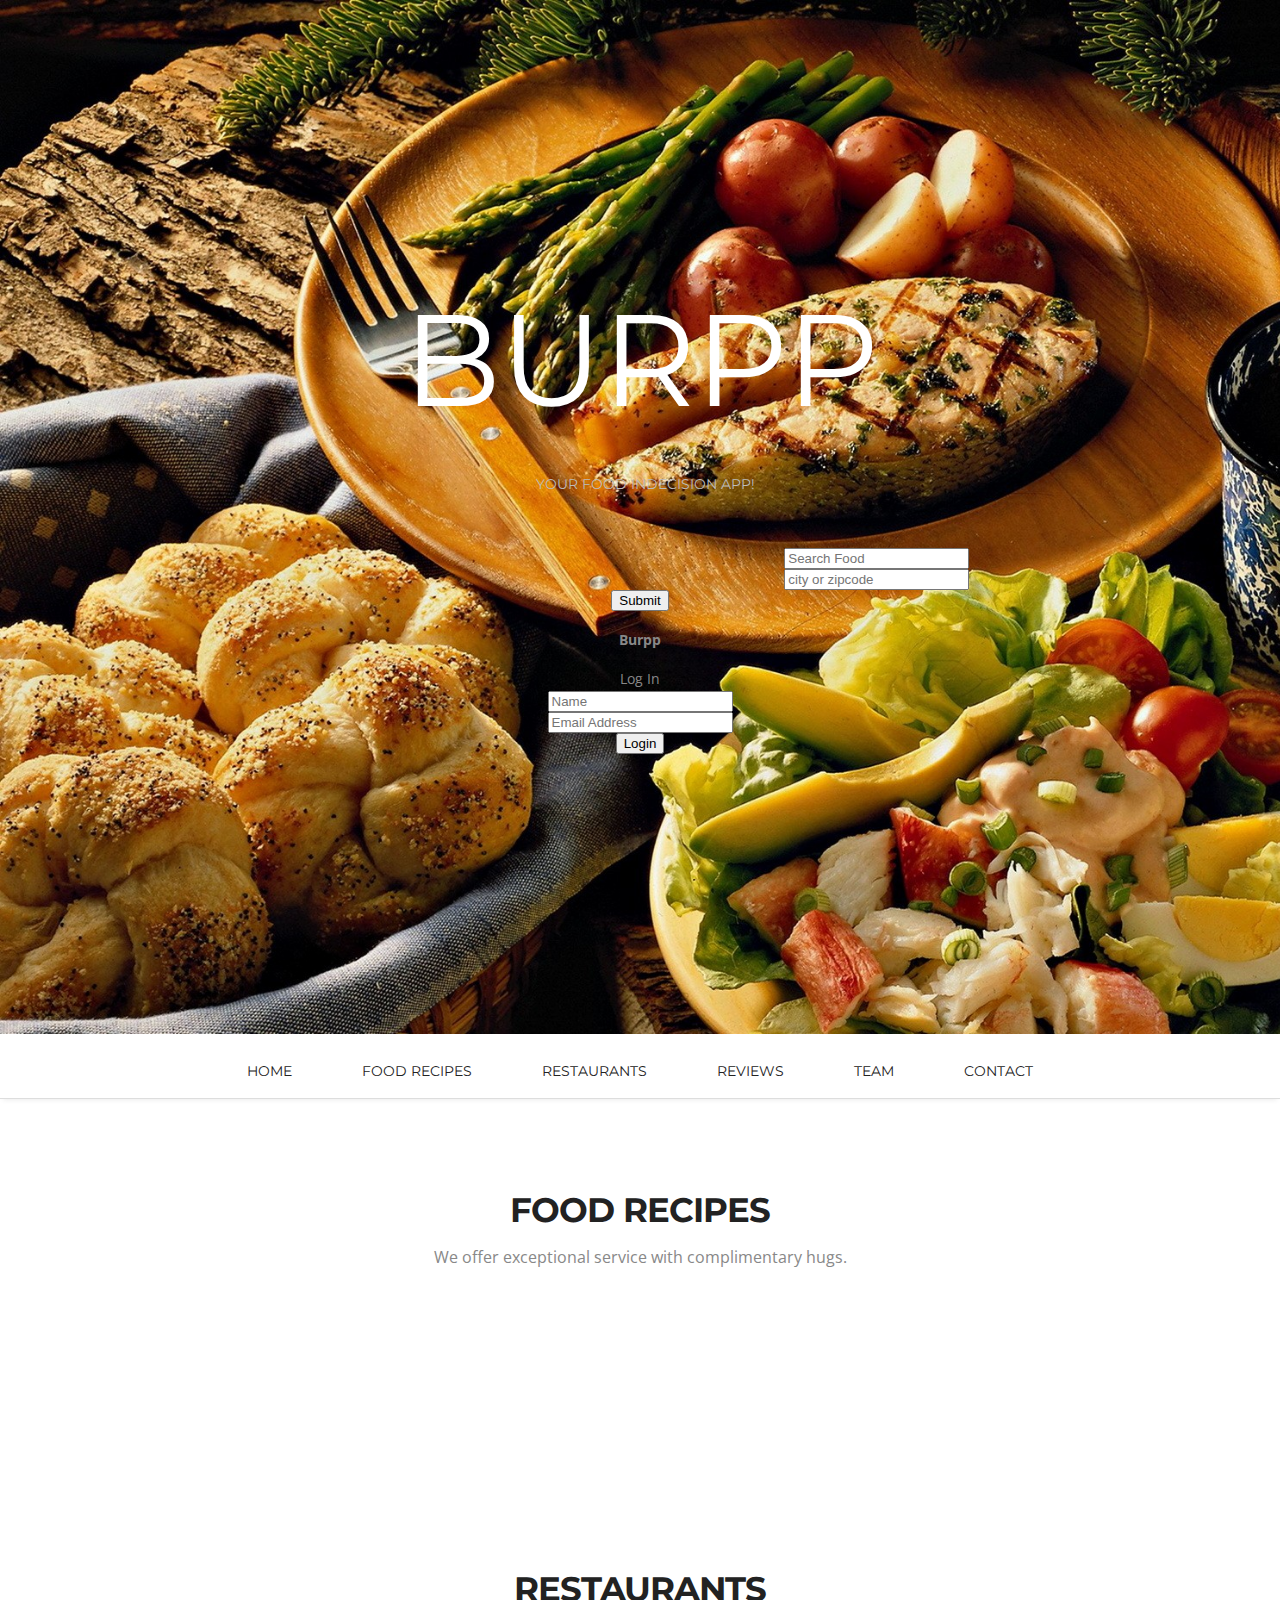
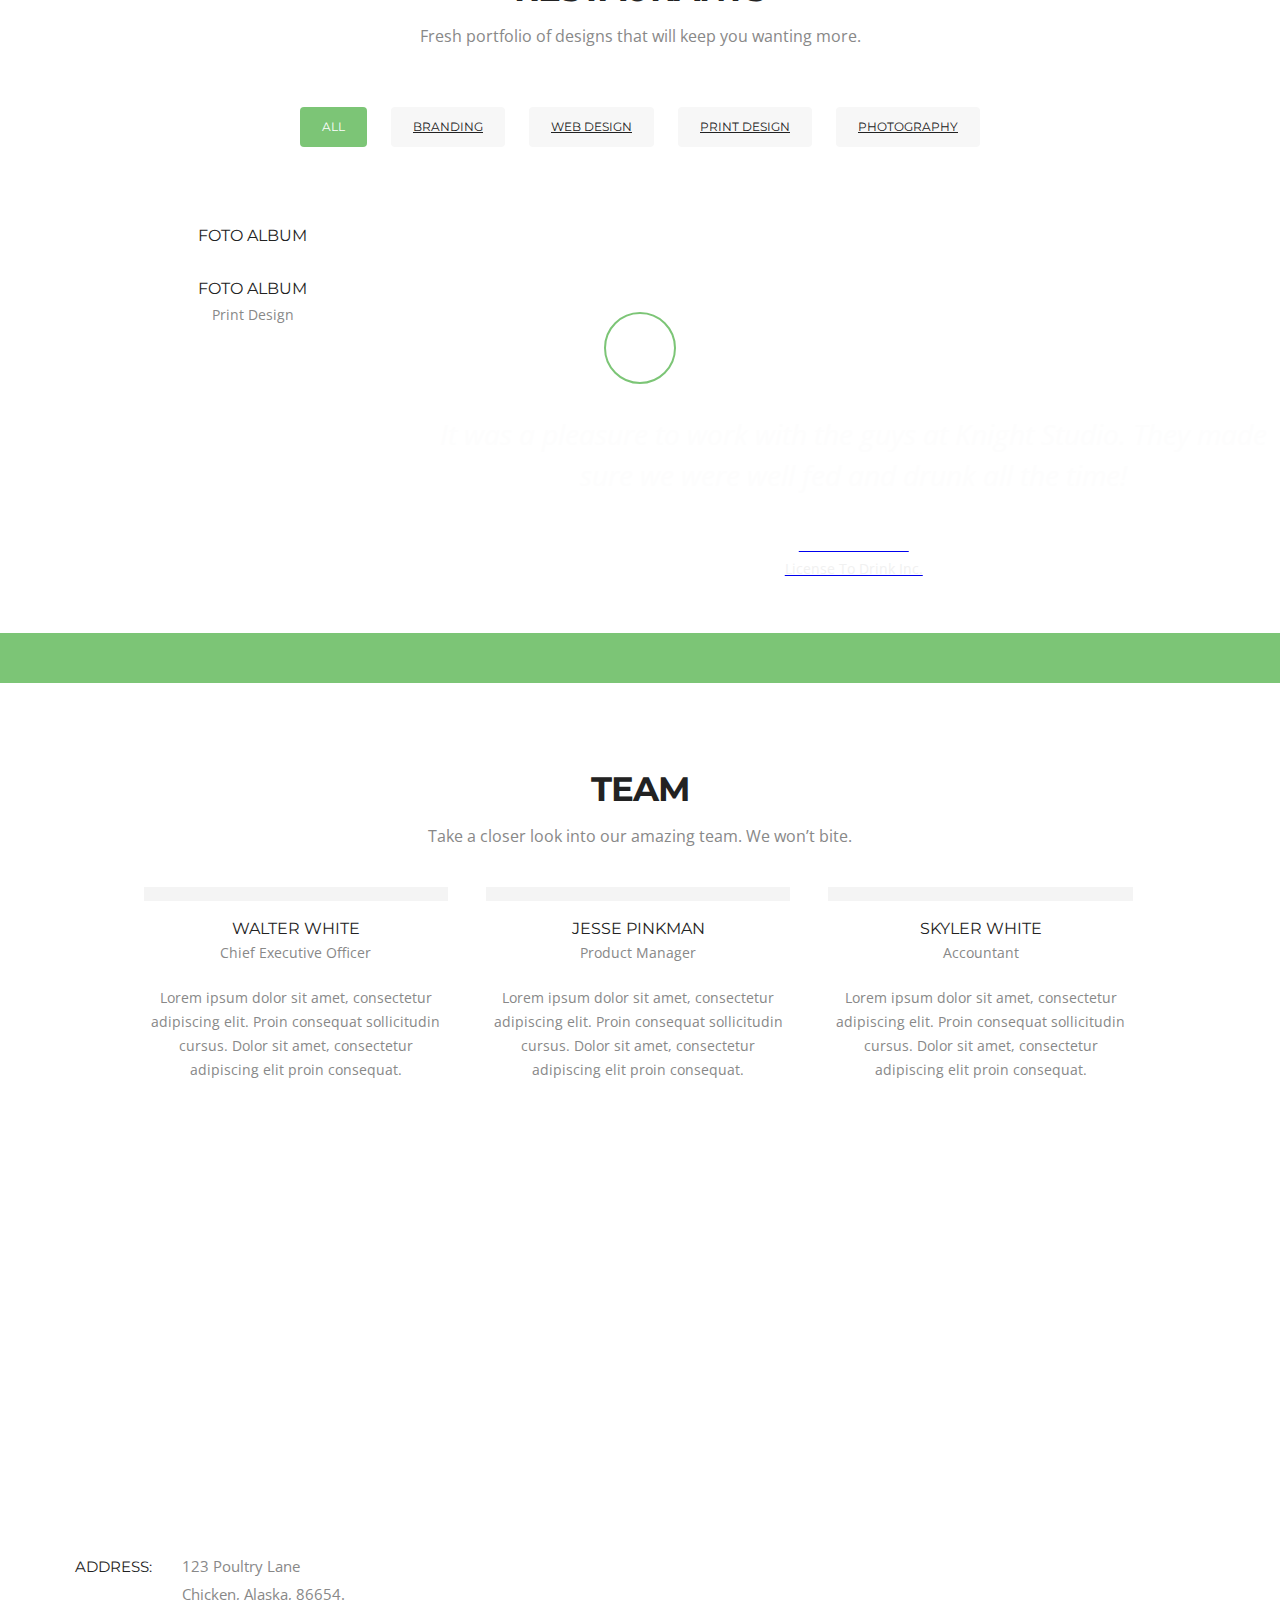
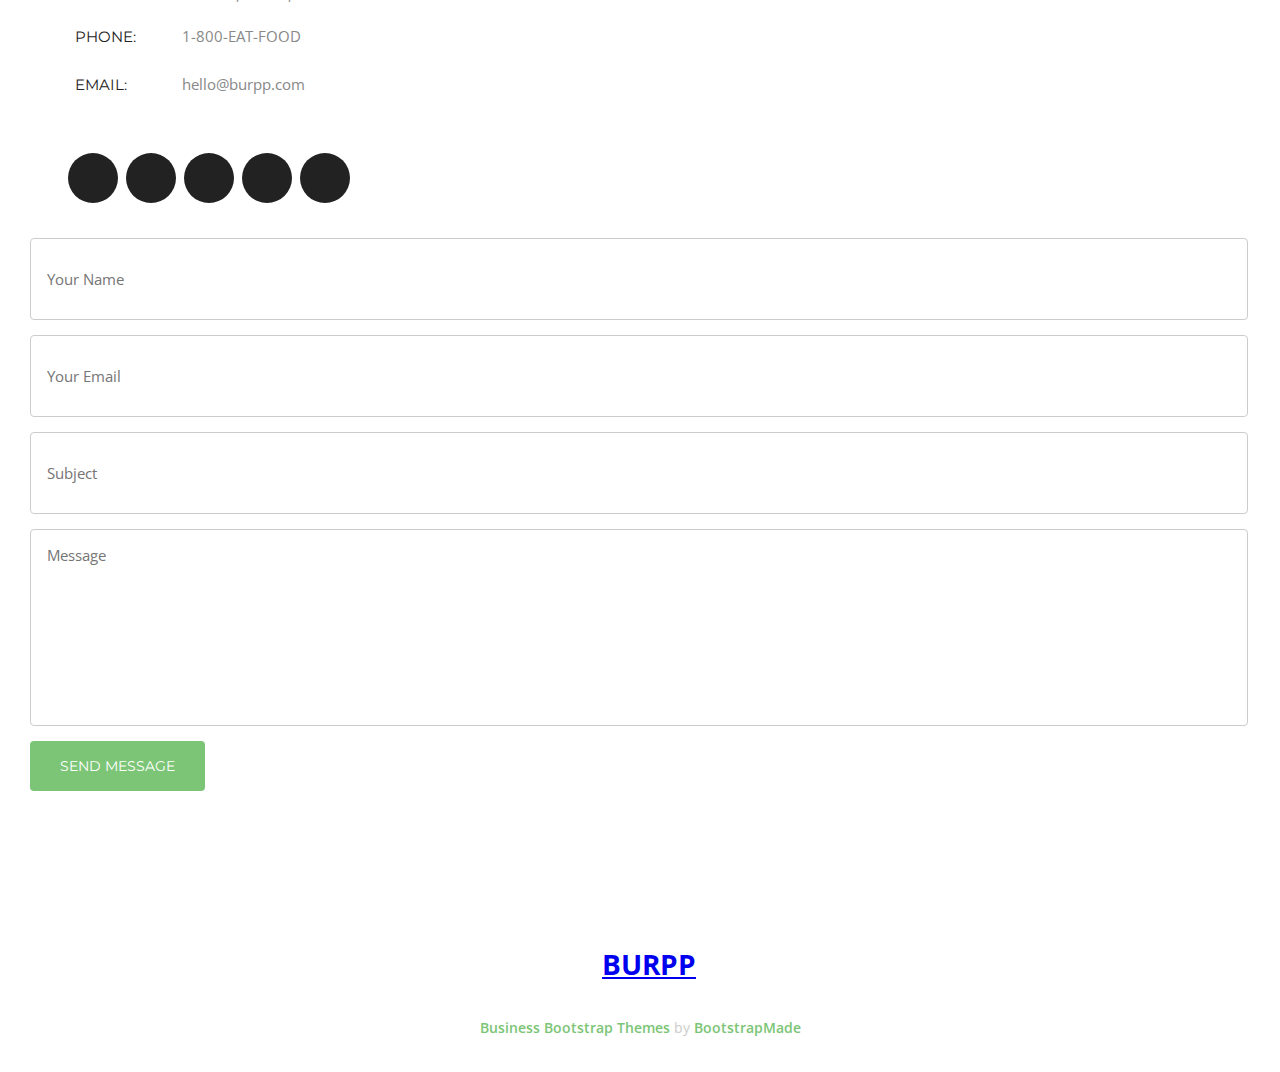
==== commit 0edea4c5: "review section" ====
--- a/Knight/index.html
+++ b/Knight/index.html
@@ -153,7 +153,7 @@
       <p id="query-response"></p>
       <div class="panel-body div-yelp">
       </div>
-            	<!-- <div class=" Portfolio-box printdesign">
+            	 <div class=" Portfolio-box printdesign">
                 	<a href="#"><img src="img/Portfolio-pic1.jpg" alt=""></a>	
                 	<h3>Foto Album</h3>
 
@@ -189,11 +189,11 @@
                     <p>Photography</p>
                 </div> 
     </div>
-</section><!--main-section-end-->
-
-
-<!-- <section class="main-section client-part" id="client"> --><!--main-section client-part-start-->
-   <!--  <div class="container">
+</section>
+
+
+<section class="main-section client-part" id="client">
+    <div class="container">
         <b class="quote-right wow fadeInDown delay-03"><i class="fa-quote-right"></i></b>
         <div class="row">
             <div class="col-lg-12">
@@ -208,18 +208,18 @@
                 <span>License To Drink Inc.</span>
             </a></li>
         </ul>
-    </div> -->
-<!-- </section> --><!--main-section client-part-end-->
-<!-- <div class="c-logo-part"> --><!--c-logo-part-start-->
-    <!-- <div class="container">
-        <ul> -->
-            <!-- <li><a href="#"><img src="img/c-liogo1.png" alt=""></a></li>
+    </div>
+</section> 
+<div class="c-logo-part"> 
+    <div class="container">
+      <!--   <ul>
+            <li><a href="#"><img src="img/c-liogo1.png" alt=""></a></li>
             <li><a href="#"><img src="img/c-liogo2.png" alt=""></a></li>
             <li><a href="#"><img src="img/c-liogo3.png" alt=""></a></li>
             <li><a href="#"><img src="img/c-liogo4.png" alt=""></a></li>
             <li><a href="#"><img src="img/c-liogo5.png" alt=""></a></li>
-        </ul>
-    </div> -->
+        </ul> -->
+    </div>
 </div><!--c-logo-part-end-->
 <section class="main-section team" id="team"><!--main-section team-start-->
     <div class="container">
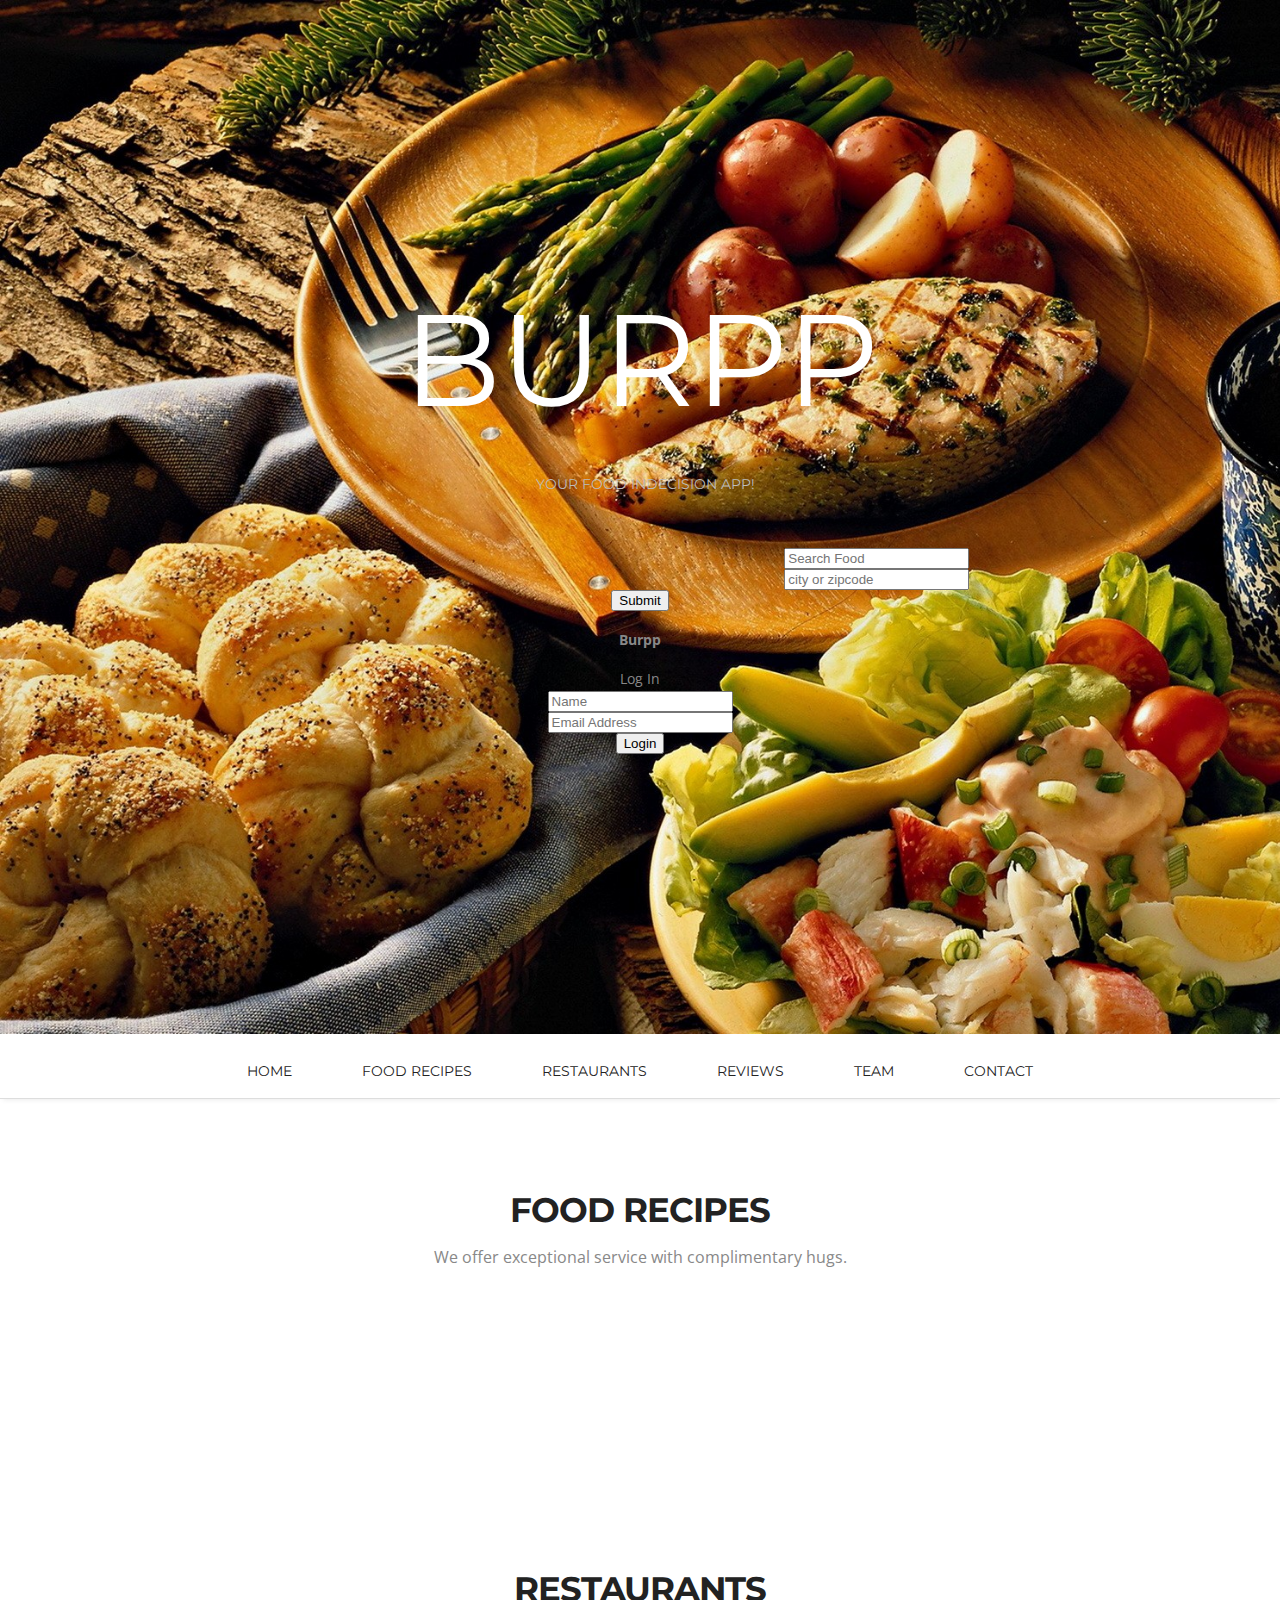
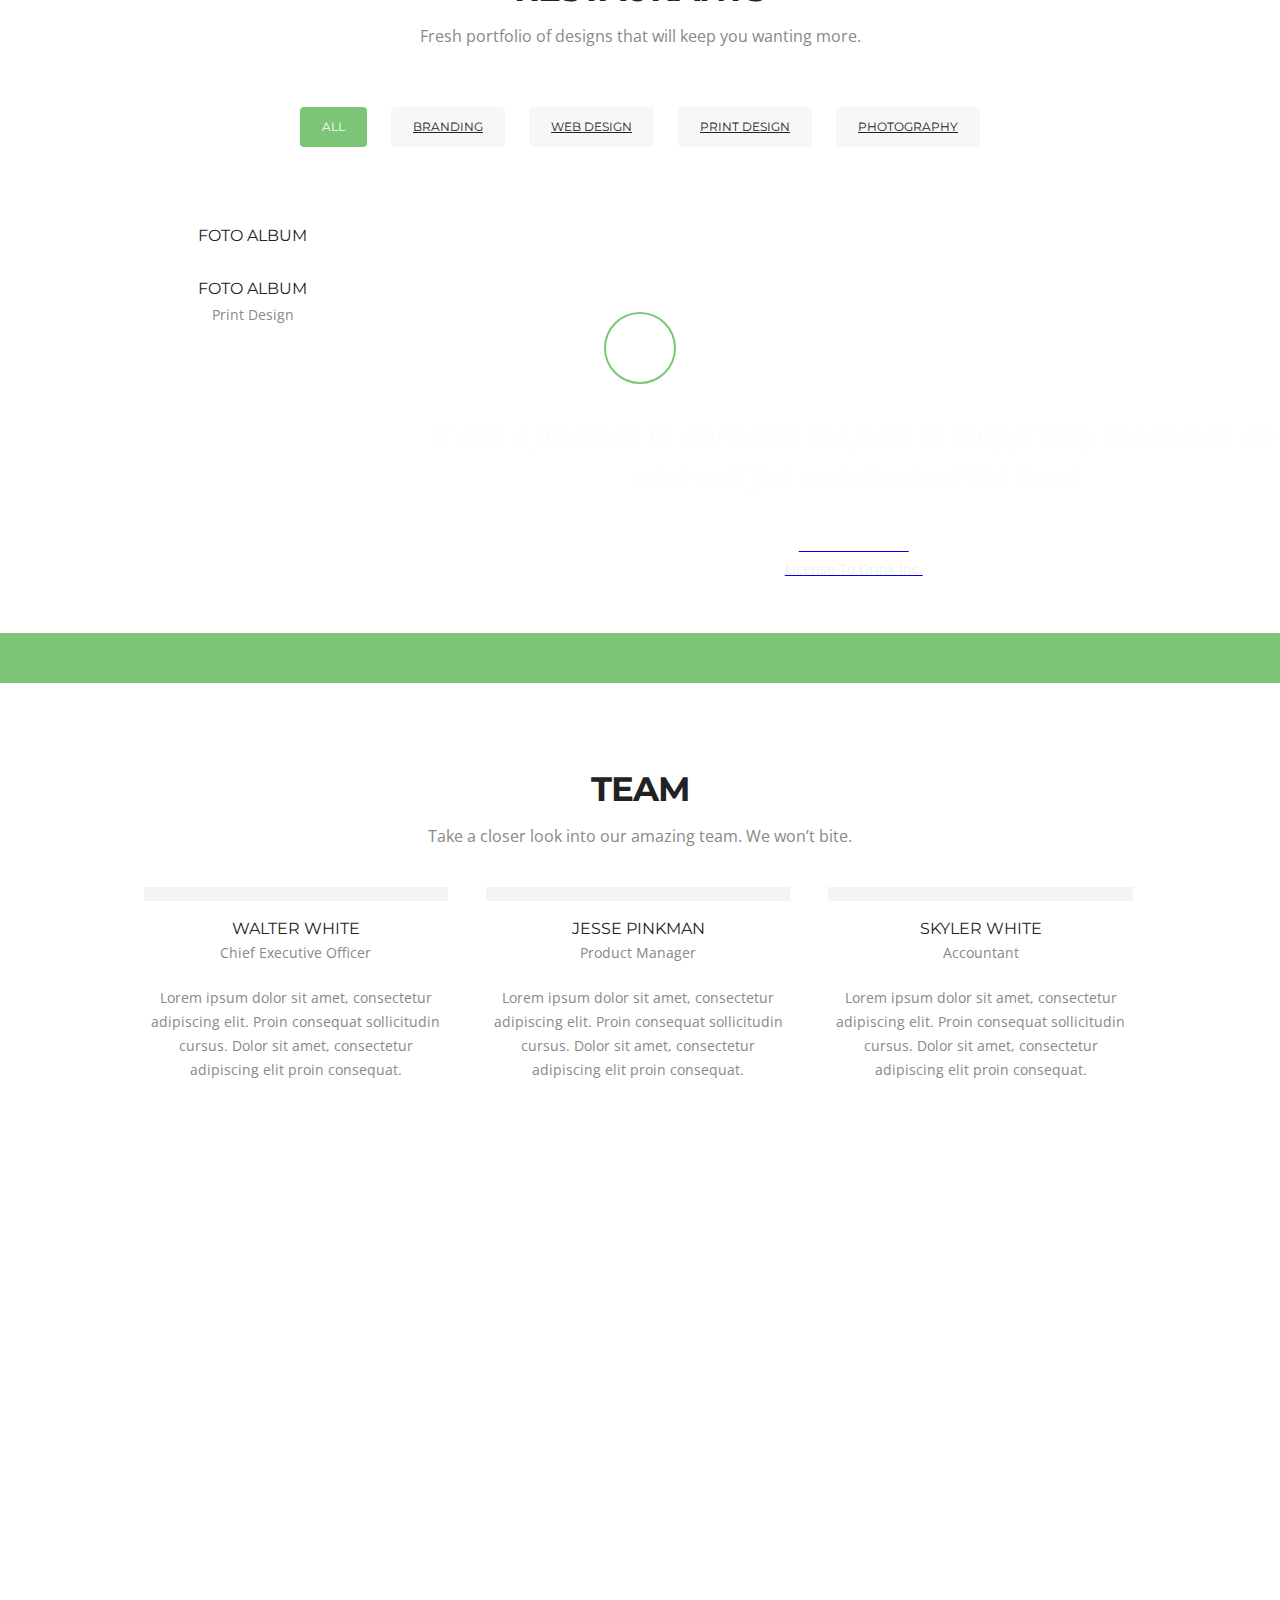
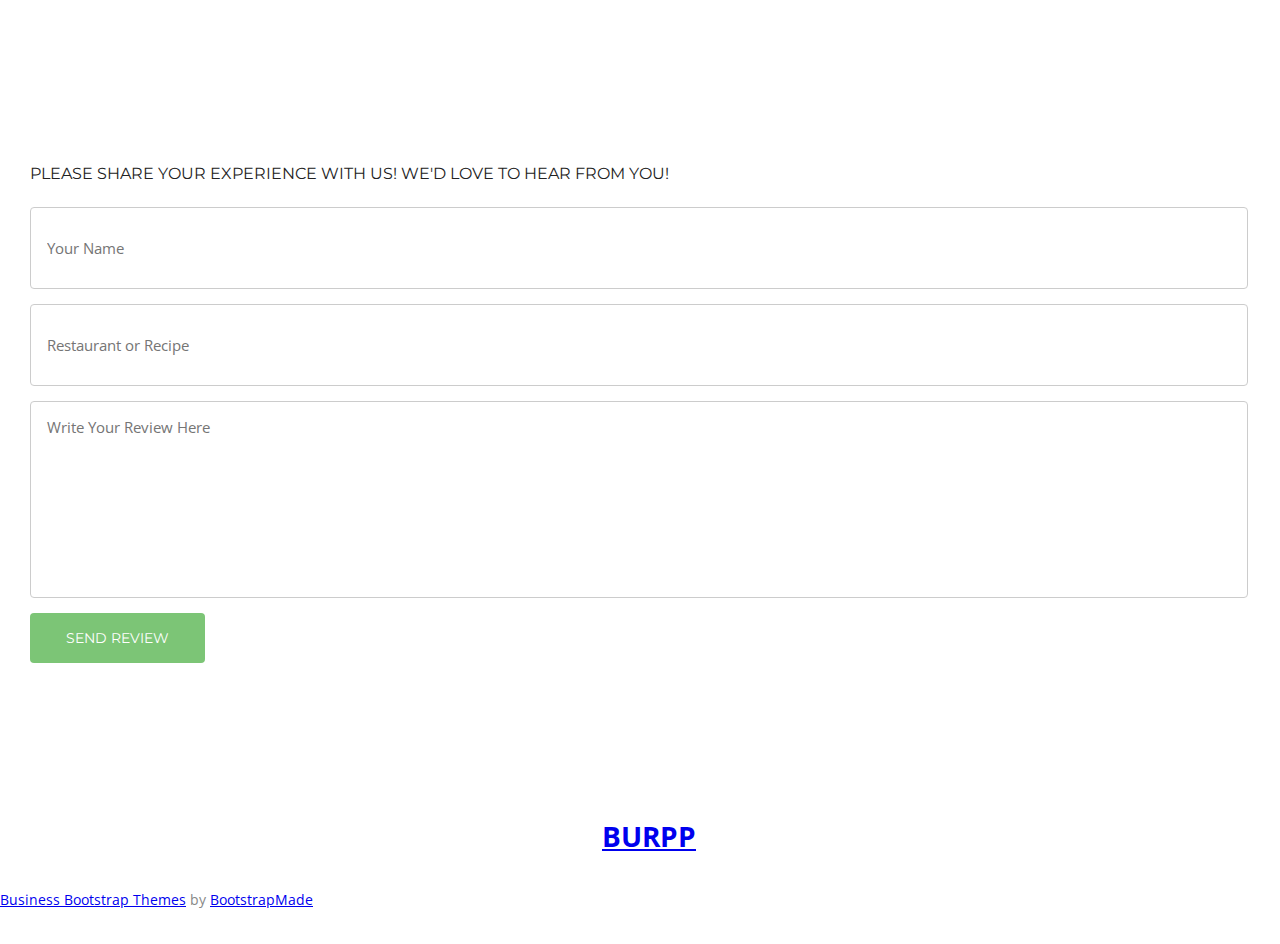
==== commit c84c4894: "Reviews registering to Firebase" ====
--- a/Knight/index.html
+++ b/Knight/index.html
@@ -197,7 +197,7 @@
         <b class="quote-right wow fadeInDown delay-03"><i class="fa-quote-right"></i></b>
         <div class="row">
             <div class="col-lg-12">
-                <p class="client-part-haead wow fadeInDown delay-05">It was a pleasure to work with the guys at Knight Studio. They made sure 
+                <p class="client-part-haead wow fadeInDown delay-05">It was a pleasure to work with the folks at Burpp! They made sure 
 we were well fed and drunk all the time!</p>
             </div>
         </div>
@@ -276,15 +276,15 @@
 </section><!--main-section team-end-->
 
 
-<!-- 
- <section class="business-talking"><!-business-talking-start
+
+ <section class="business-talking">
      <div class="container">
-        <h2>Let’s Talk Business.</h2>
-    </div>
-</section><!-business-talking-end
-<div class="container"> -->
+        <h2>Reviews</h2>
+    </div>
+</section>
+<div class="container"> 
 <section class="main-section contact" id="contact">
-    
+    <!-- 
         <div class="row">
             <div class="col-lg-6 col-sm-7 wow fadeInLeft">
                 <div class="contact-info-box address clearfix">
@@ -298,55 +298,57 @@
                 <div class="contact-info-box email clearfix">
                     <h3><i class="fa-pencil"></i>email:</h3>
                     <span>hello@burpp.com</span>
-                </div>
+                </div> -->
                <!--  <div class="contact-info-box hours clearfix">
                     <h3><i class="fa-clock-o"></i>Hours:</h3>
                     <span><strong>Monday - Thursday:</strong> 10am - 6pm<br><strong>Friday:</strong> People work on Fridays now?<br><strong>Saturday - Sunday:</strong> Best not to ask.</span>
-                </div> -->
-                <ul class="social-link">
+                </div>  -->
+              <!-- <! <ul class="social-link">
                     <li class="twitter"><a href="#"><i class="fa-twitter"></i></a></li>
                     <li class="facebook"><a href="#"><i class="fa-facebook"></i></a></li>
                     <li class="pinterest"><a href="#"><i class="fa-pinterest"></i></a></li>
                     <li class="gplus"><a href="#"><i class="fa-google-plus"></i></a></li>
                     <li class="dribbble"><a href="#"><i class="fa-dribbble"></i></a></li>
                 </ul>
-            </div>
+            </div> -->
             <div class="col-lg-6 col-sm-5 wow fadeInUp delay-05s">
                 <div class="form">
                     
-                    <div id="sendmessage">Your message has been sent. Thank you!</div>
+                    <div id="sendmessage">Thank you for your review! Check out the review section for your post!</div>
                     <div id="errormessage"></div>
                     <form action="" method="post" role="form" class="contactForm">
+                    <h3 class="review-instructions">Please share your experience with us! We'd love to hear from you!</h3>
+                    <br>
                         <div class="form-group">
-                            <input type="text" name="name" class="form-control input-text" id="name" placeholder="Your Name" data-rule="minlen:4" data-msg="Please enter at least 4 chars" />
+                            <input type="text" name="name" class="form-control input-text" id="your-name" placeholder="Your Name" data-rule="minlen:4" data-msg="Please enter at least 4 chars" />
+                            <div class="validation"></div>
+                        </div>
+                       <!--  <div class="form-group">
+                            <input type="email" class="form-control input-text" name="email" id="email" placeholder="Your Email" data-rule="email" data-msg="Please enter a valid email" />
+                            <div class="validation"></div>
+                        </div> -->
+                        <div class="form-group">
+                            <input type="text" class="form-control input-text" name="subject" id="restaurant-identify" placeholder="Restaurant or Recipe" data-rule="minlen:4" data-msg="Please enter at least 8 chars of subject" />
                             <div class="validation"></div>
                         </div>
                         <div class="form-group">
-                            <input type="email" class="form-control input-text" name="email" id="email" placeholder="Your Email" data-rule="email" data-msg="Please enter a valid email" />
-                            <div class="validation"></div>
-                        </div>
-                        <div class="form-group">
-                            <input type="text" class="form-control input-text" name="subject" id="subject" placeholder="Subject" data-rule="minlen:4" data-msg="Please enter at least 8 chars of subject" />
-                            <div class="validation"></div>
-                        </div>
-                        <div class="form-group">
-                            <textarea class="form-control input-text text-area" name="message" rows="5" data-rule="required" data-msg="Please write something for us" placeholder="Message"></textarea>
+                            <textarea class="form-control input-text text-area" id="write-review" name="message" rows="5" data-rule="required" data-msg="Please write something for us" placeholder="Write Your Review Here"></textarea>
                             <div class="validation"></div>
                         </div>
                         
-                        <div class="text-center"><button type="submit" class="input-btn">Send Message</button></div>
+                        <div class="text-center"><button type="submit" class="input-btn" id="review-btn">Send Review</button></div>
                     </form>
                 </div>  
-            <!-- </div>
-       <!--  </div>  --> 
+            </div>
+        </div>  
 </section>
 </div>
 <footer class="footer">
     <div class="container">
         <div class="footer-logo"><a href="#"><h1>BURPP</h1></div>
-        <!-- <span class="copyright">&copy; Knight Theme. All Rights Reserved</span> -->
+        <!-- <span class="copyright">&copy; Knight Theme. All Rights Reserved</span>
         <div class="credits">
-            <!-- 
+            <!
                 All the links in the footer should remain intact. 
                 You can delete the links only if you purchased the pro version.
                 Licensing information: https://bootstrapmade.com/license/
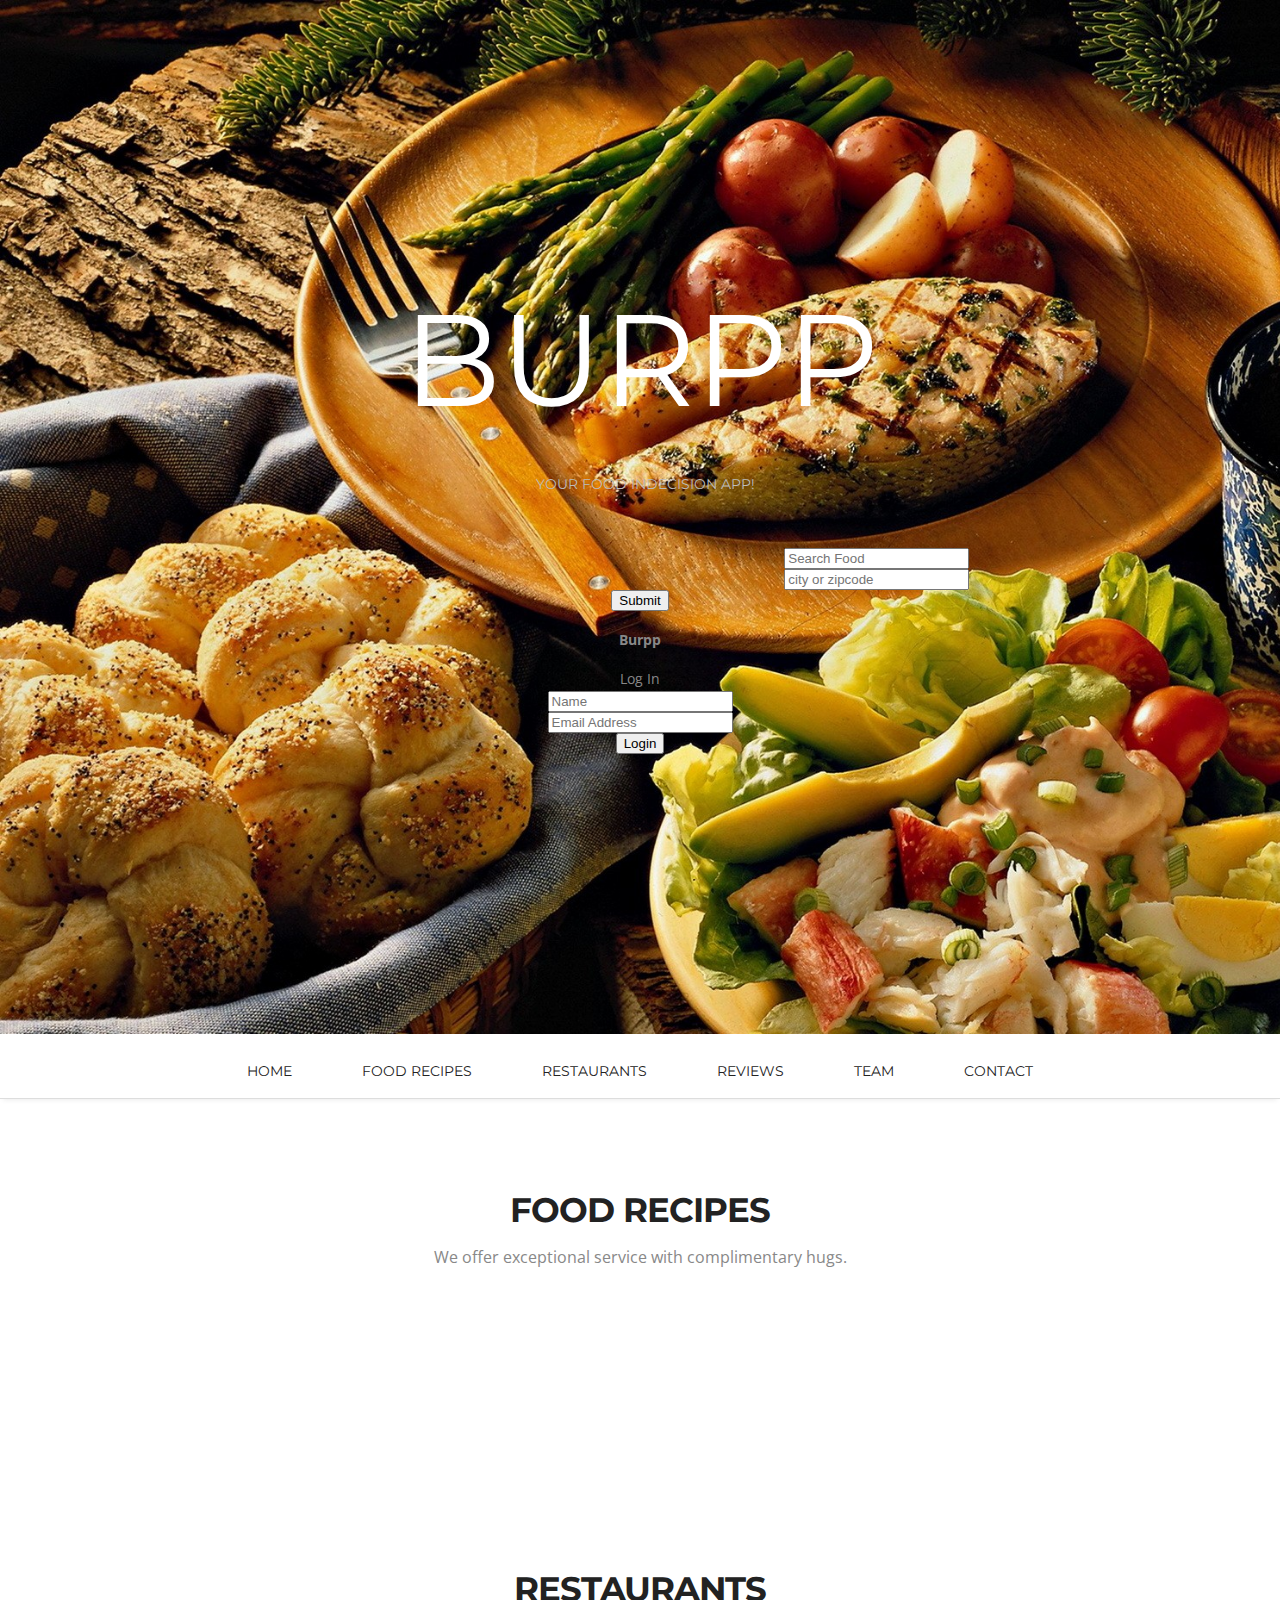
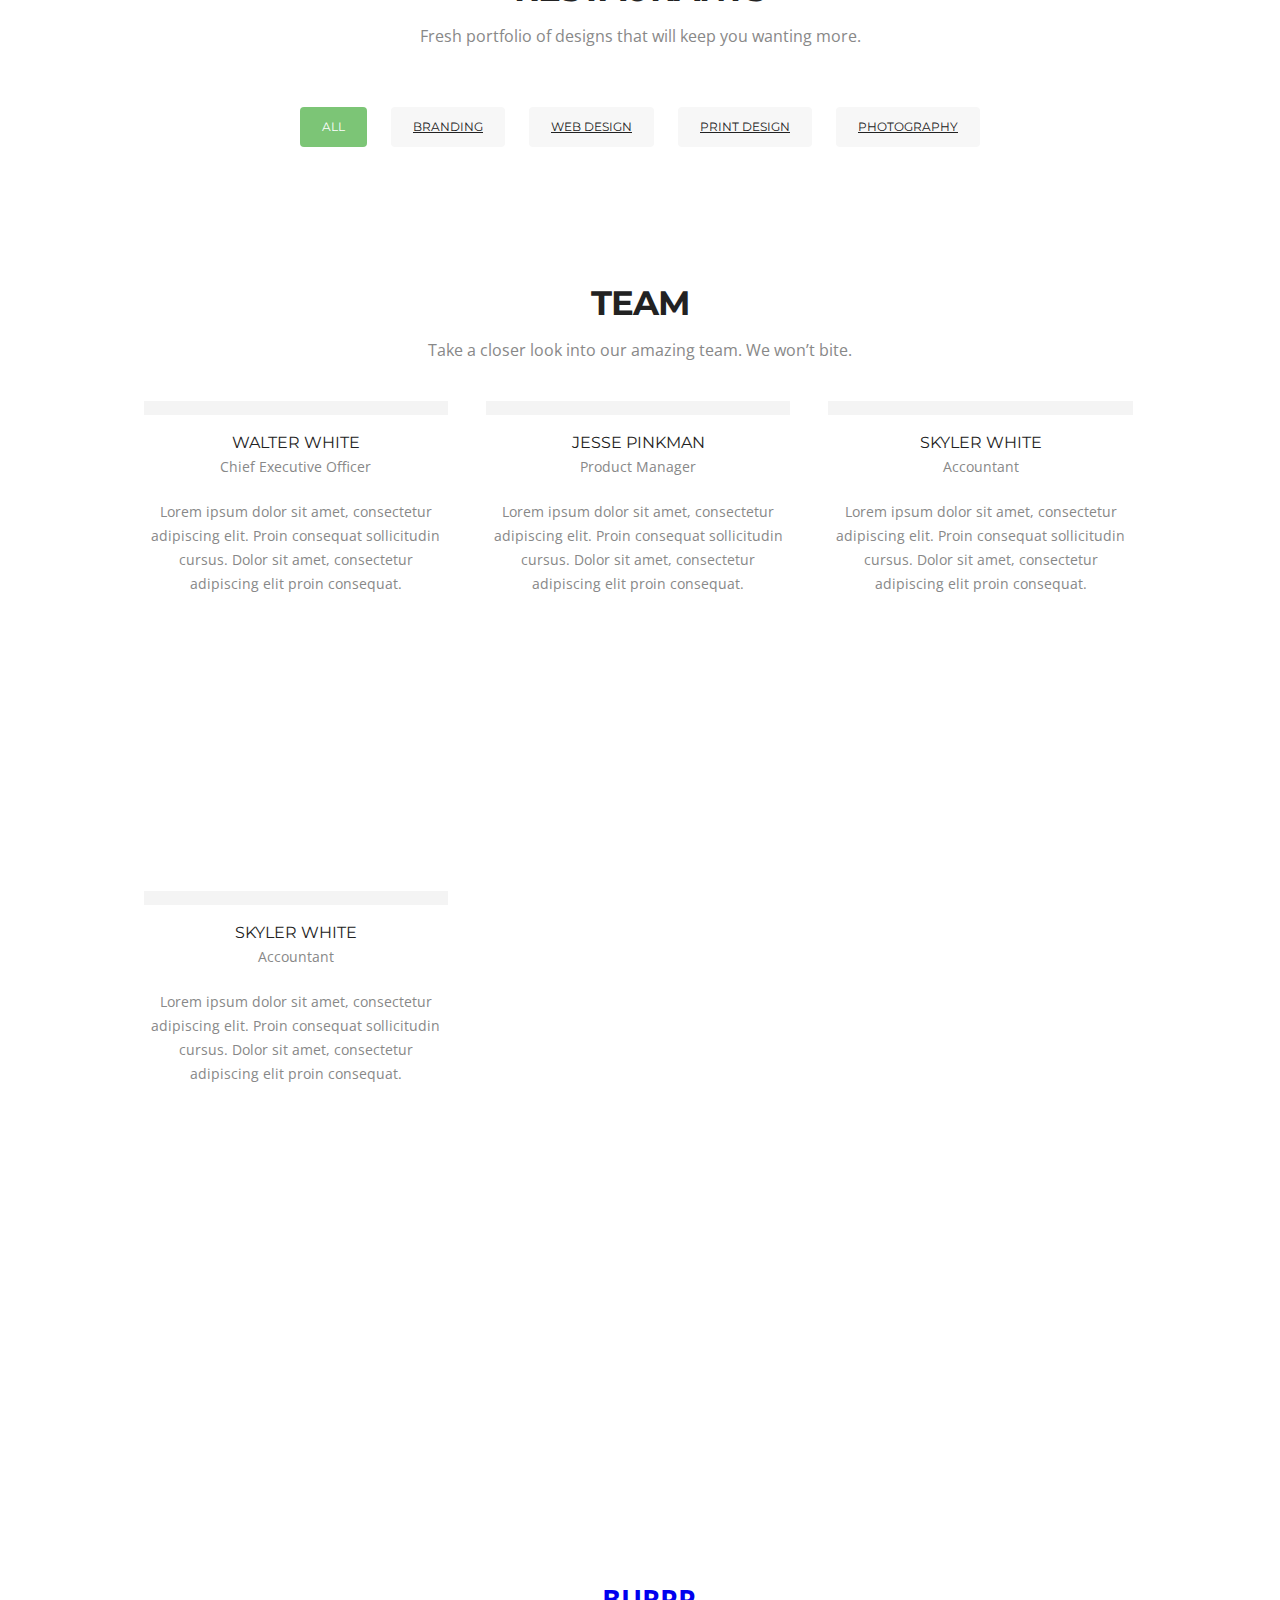
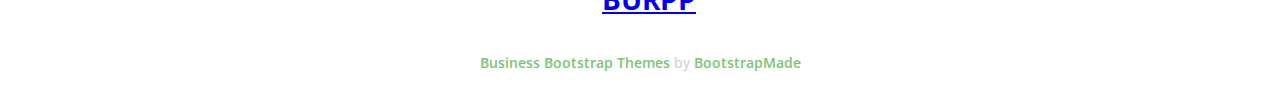
==== commit 3a2c3389: "polishing conflicts" ====
--- a/Knight/index.html
+++ b/Knight/index.html
@@ -153,7 +153,7 @@
       <p id="query-response"></p>
       <div class="panel-body div-yelp">
       </div>
-            	 <div class=" Portfolio-box printdesign">
+            	<!-- <div class=" Portfolio-box printdesign">
                 	<a href="#"><img src="img/Portfolio-pic1.jpg" alt=""></a>	
                 	<h3>Foto Album</h3>
 
@@ -189,15 +189,15 @@
                     <p>Photography</p>
                 </div> 
     </div>
-</section>
-
-
-<section class="main-section client-part" id="client">
-    <div class="container">
+</section><!--main-section-end-->
+
+
+<!-- <section class="main-section client-part" id="client"> --><!--main-section client-part-start-->
+   <!--  <div class="container">
         <b class="quote-right wow fadeInDown delay-03"><i class="fa-quote-right"></i></b>
         <div class="row">
             <div class="col-lg-12">
-                <p class="client-part-haead wow fadeInDown delay-05">It was a pleasure to work with the folks at Burpp! They made sure 
+                <p class="client-part-haead wow fadeInDown delay-05">It was a pleasure to work with the guys at Knight Studio. They made sure 
 we were well fed and drunk all the time!</p>
             </div>
         </div>
@@ -208,18 +208,18 @@
                 <span>License To Drink Inc.</span>
             </a></li>
         </ul>
-    </div>
-</section> 
-<div class="c-logo-part"> 
-    <div class="container">
-      <!--   <ul>
-            <li><a href="#"><img src="img/c-liogo1.png" alt=""></a></li>
+    </div> -->
+<!-- </section> --><!--main-section client-part-end-->
+<!-- <div class="c-logo-part"> --><!--c-logo-part-start-->
+    <!-- <div class="container">
+        <ul> -->
+            <!-- <li><a href="#"><img src="img/c-liogo1.png" alt=""></a></li>
             <li><a href="#"><img src="img/c-liogo2.png" alt=""></a></li>
             <li><a href="#"><img src="img/c-liogo3.png" alt=""></a></li>
             <li><a href="#"><img src="img/c-liogo4.png" alt=""></a></li>
             <li><a href="#"><img src="img/c-liogo5.png" alt=""></a></li>
-        </ul> -->
-    </div>
+        </ul>
+    </div> -->
 </div><!--c-logo-part-end-->
 <section class="main-section team" id="team"><!--main-section team-start-->
     <div class="container">
@@ -230,12 +230,7 @@
                 <div class="team-leader wow fadeInDown delay-03s"> 
                     <div class="team-leader-shadow"><a href="#"></a></div>
                     <img src="img/team-leader-pic1.jpg" alt="">
-                    <!-- <ul>
-                        <li><a href="#" class="fa-twitter"></a></li>
-                        <li><a href="#" class="fa-facebook"></a></li>
-                        <li><a href="#" class="fa-pinterest"></a></li>
-                        <li><a href="#" class="fa-google-plus"></a></li>
-                    </ul> -->
+                    
                 </div>
                 <h3 class="wow fadeInDown delay-03s">Walter White</h3>
                 <span class="wow fadeInDown delay-03s">Chief Executive Officer</span>
@@ -245,12 +240,7 @@
                 <div class="team-leader  wow fadeInDown delay-06s"> 
                     <div class="team-leader-shadow"><a href="#"></a></div>
                     <img src="img/team-leader-pic2.jpg" alt="">
-                   <!--  <ul>
-                        <li><a href="#" class="fa-twitter"></a></li>
-                        <li><a href="#" class="fa-facebook"></a></li>
-                        <li><a href="#" class="fa-pinterest"></a></li>
-                        <li><a href="#" class="fa-google-plus"></a></li>
-                    </ul> -->
+                   
                 </div>
                 <h3 class="wow fadeInDown delay-06s">Jesse Pinkman</h3>
                 <span class="wow fadeInDown delay-06s">Product Manager</span>
@@ -260,95 +250,98 @@
                 <div class="team-leader wow fadeInDown delay-09s"> 
                     <div class="team-leader-shadow"><a href="#"></a></div>
                     <img src="img/team-leader-pic3.jpg" alt="">
-                   <!--  <ul>
-                        <li><a href="#" class="fa-twitter"></a></li>
-                        <li><a href="#" class="fa-facebook"></a></li>
-                        <li><a href="#" class="fa-pinterest"></a></li>
-                        <li><a href="#" class="fa-google-plus"></a></li>
-                    </ul> -->
+                  
                 </div>
                 <h3 class="wow fadeInDown delay-09s">Skyler white</h3>
                 <span class="wow fadeInDown delay-09s">Accountant</span>
                 <p class="wow fadeInDown delay-09s">Lorem ipsum dolor sit amet, consectetur adipiscing elit. Proin consequat sollicitudin cursus. Dolor sit amet, consectetur adipiscing elit proin consequat.</p>
             </div>
+             <div class="team-leader-box">
+                <div class="team-leader wow fadeInDown delay-09s"> 
+                    <div class="team-leader-shadow"><a href="#"></a></div>
+                    <img src="img/team-leader-pic3.jpg" alt="">
+                  
+                </div>
+                <h3 class="wow fadeInDown delay-09s">Skyler white</h3>
+                <span class="wow fadeInDown delay-09s">Accountant</span>
+                <p class="wow fadeInDown delay-09s">Lorem ipsum dolor sit amet, consectetur adipiscing elit. Proin consequat sollicitudin cursus. Dolor sit amet, consectetur adipiscing elit proin consequat.</p>
+            </div>
         </div>
     </div>
 </section><!--main-section team-end-->
 
 
 
- <section class="business-talking">
-     <div class="container">
-        <h2>Reviews</h2>
-    </div>
-</section>
-<div class="container"> 
+<!-- <section class="business-talking"><!-business-talking-start-->
+ <!--    <div class="container">
+        <h2>Let’s Talk Business.</h2>
+    </div>
+</section><!-business-talking-end-->
+<!-- <div class="container">
 <section class="main-section contact" id="contact">
-    <!-- 
+    
         <div class="row">
             <div class="col-lg-6 col-sm-7 wow fadeInLeft">
                 <div class="contact-info-box address clearfix">
                     <h3><i class=" icon-map-marker"></i>Address:</h3>
-                    <span>123 Poultry Lane<br>Chicken, Alaska, 86654.</span>
+                    <span>308 Negra Arroyo Lane<br>Albuquerque, New Mexico, 87111.</span>
                 </div>
                 <div class="contact-info-box phone clearfix">
                     <h3><i class="fa-phone"></i>Phone:</h3>
-                    <span>1-800-EAT-FOOD</span>
+                    <span>1-800-BOO-YAHH</span>
                 </div>
                 <div class="contact-info-box email clearfix">
                     <h3><i class="fa-pencil"></i>email:</h3>
-                    <span>hello@burpp.com</span>
-                </div> -->
-               <!--  <div class="contact-info-box hours clearfix">
+                    <span>hello@knightstudios.com</span>
+                </div>
+                <div class="contact-info-box hours clearfix">
                     <h3><i class="fa-clock-o"></i>Hours:</h3>
                     <span><strong>Monday - Thursday:</strong> 10am - 6pm<br><strong>Friday:</strong> People work on Fridays now?<br><strong>Saturday - Sunday:</strong> Best not to ask.</span>
-                </div>  -->
-              <!-- <! <ul class="social-link">
+                </div>
+                <ul class="social-link">
                     <li class="twitter"><a href="#"><i class="fa-twitter"></i></a></li>
                     <li class="facebook"><a href="#"><i class="fa-facebook"></i></a></li>
                     <li class="pinterest"><a href="#"><i class="fa-pinterest"></i></a></li>
                     <li class="gplus"><a href="#"><i class="fa-google-plus"></i></a></li>
-                    <li class="dribbble"><a href="#"><i class="fa-dribbble"></i></a></li>
+                    <li class="dribbble" --><!-- ><a href="#"><i class="fa-dribbble"></i></a></li>
                 </ul>
-            </div> -->
+            </div>
             <div class="col-lg-6 col-sm-5 wow fadeInUp delay-05s">
                 <div class="form">
                     
-                    <div id="sendmessage">Thank you for your review! Check out the review section for your post!</div>
+                    <div id="sendmessage">Your message has been sent. Thank you!</div>
                     <div id="errormessage"></div>
                     <form action="" method="post" role="form" class="contactForm">
-                    <h3 class="review-instructions">Please share your experience with us! We'd love to hear from you!</h3>
-                    <br>
                         <div class="form-group">
-                            <input type="text" name="name" class="form-control input-text" id="your-name" placeholder="Your Name" data-rule="minlen:4" data-msg="Please enter at least 4 chars" />
-                            <div class="validation"></div>
-                        </div>
-                       <!--  <div class="form-group">
-                            <input type="email" class="form-control input-text" name="email" id="email" placeholder="Your Email" data-rule="email" data-msg="Please enter a valid email" />
-                            <div class="validation"></div>
-                        </div> -->
-                        <div class="form-group">
-                            <input type="text" class="form-control input-text" name="subject" id="restaurant-identify" placeholder="Restaurant or Recipe" data-rule="minlen:4" data-msg="Please enter at least 8 chars of subject" />
+                            <input type="text" name="name" class="form-control input-text" id="name" placeholder="Your Name" data-rule="minlen:4" data-msg="Please enter at least 4 chars" />
                             <div class="validation"></div>
                         </div>
                         <div class="form-group">
-                            <textarea class="form-control input-text text-area" id="write-review" name="message" rows="5" data-rule="required" data-msg="Please write something for us" placeholder="Write Your Review Here"></textarea>
+                            <input type="email" class="form-control input-text" name="email" id="email" placeholder="Your Email" data-rule="email" data-msg="Please enter a valid email" />
+                            <div class="validation"></div>
+                        </div>
+                        <div class="form-group">
+                            <input type="text" class="form-control input-text" name="subject" id="subject" placeholder="Subject" data-rule="minlen:4" data-msg="Please enter at least 8 chars of subject" />
+                            <div class="validation"></div>
+                        </div>
+                        <div class="form-group">
+                            <textarea class="form-control input-text text-area" name="message" rows="5" data-rule="required" data-msg="Please write something for us" placeholder="Message"></textarea>
                             <div class="validation"></div>
                         </div>
                         
-                        <div class="text-center"><button type="submit" class="input-btn" id="review-btn">Send Review</button></div>
+                        <div class="text-center"><button type="submit" class="input-btn">Send Message</button></div>
                     </form>
-                </div>  
-            </div>
-        </div>  
+                </div>   -->
+            <!-- </div> -->
+       <!--  </div>  --> 
 </section>
 </div>
 <footer class="footer">
     <div class="container">
         <div class="footer-logo"><a href="#"><h1>BURPP</h1></div>
-        <!-- <span class="copyright">&copy; Knight Theme. All Rights Reserved</span>
+        <!-- <span class="copyright">&copy; Knight Theme. All Rights Reserved</span> -->
         <div class="credits">
-            <!
+            <!-- 
                 All the links in the footer should remain intact. 
                 You can delete the links only if you purchased the pro version.
                 Licensing information: https://bootstrapmade.com/license/
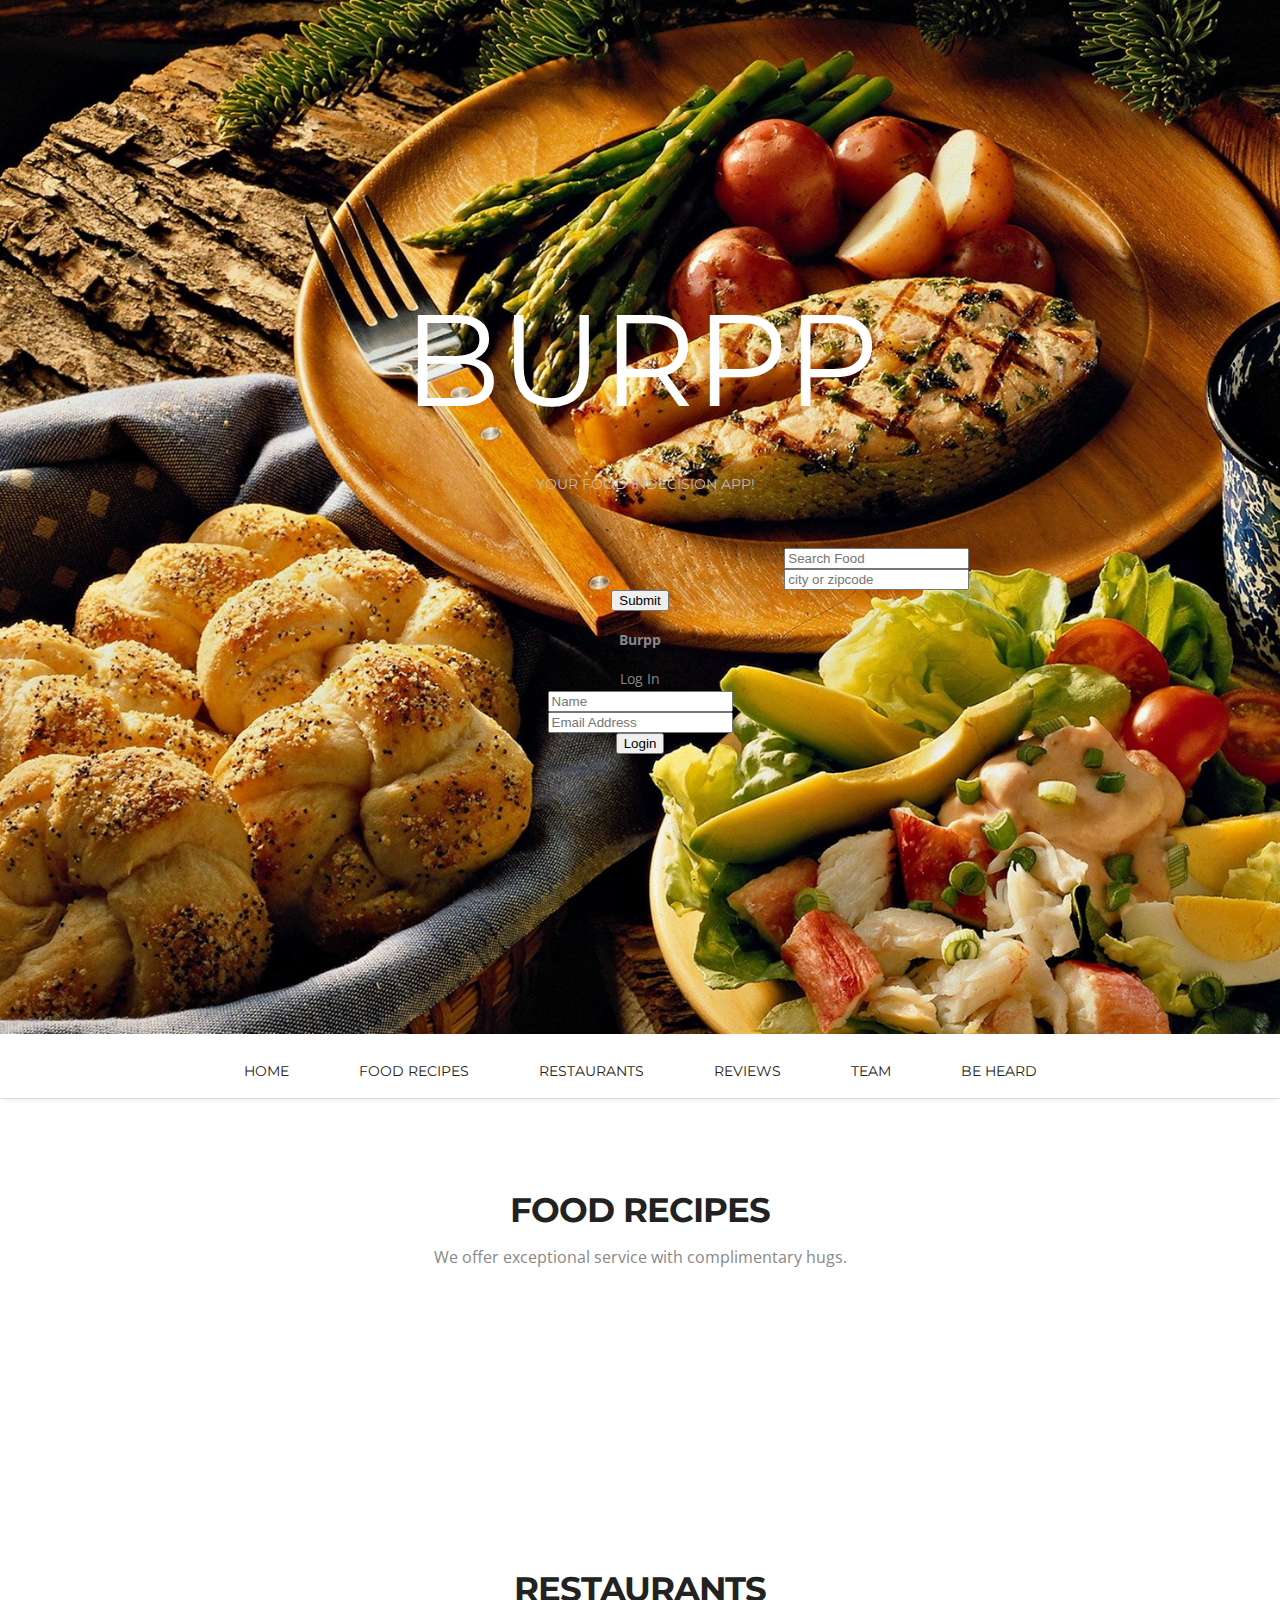
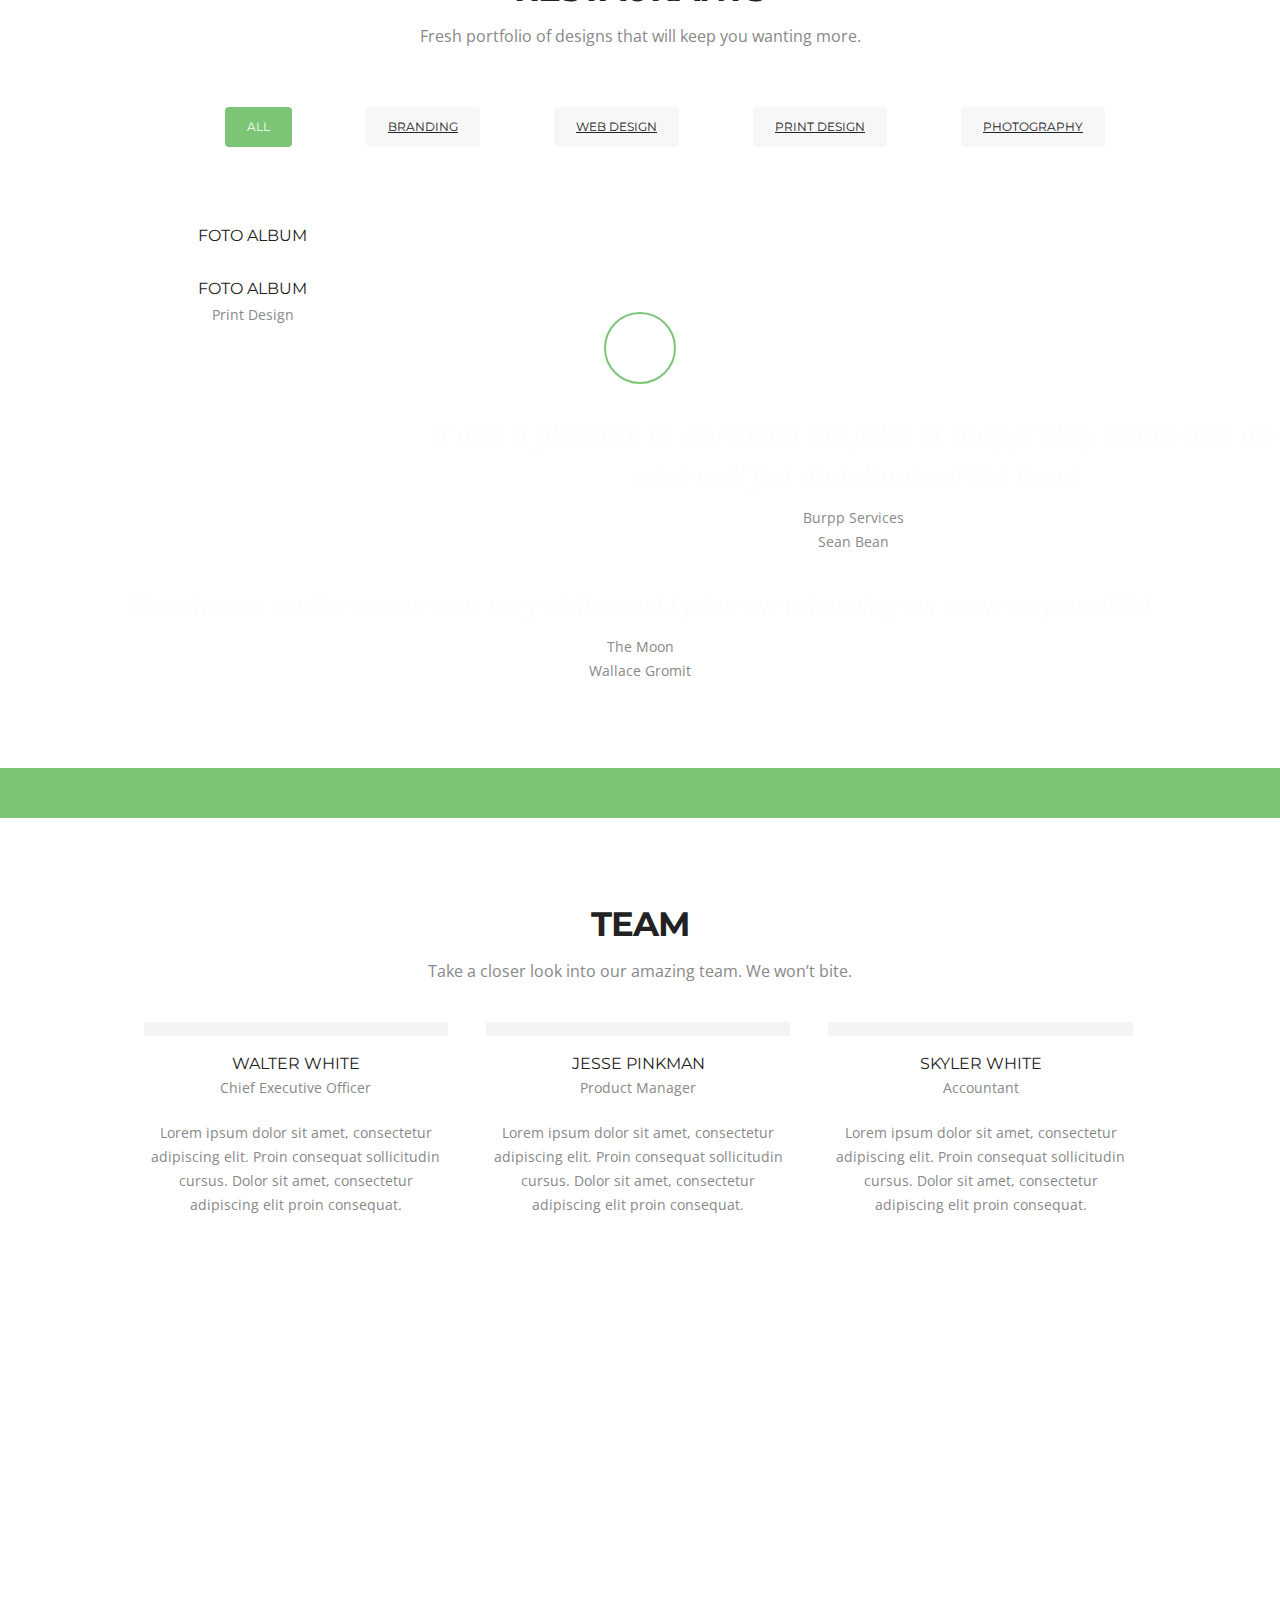
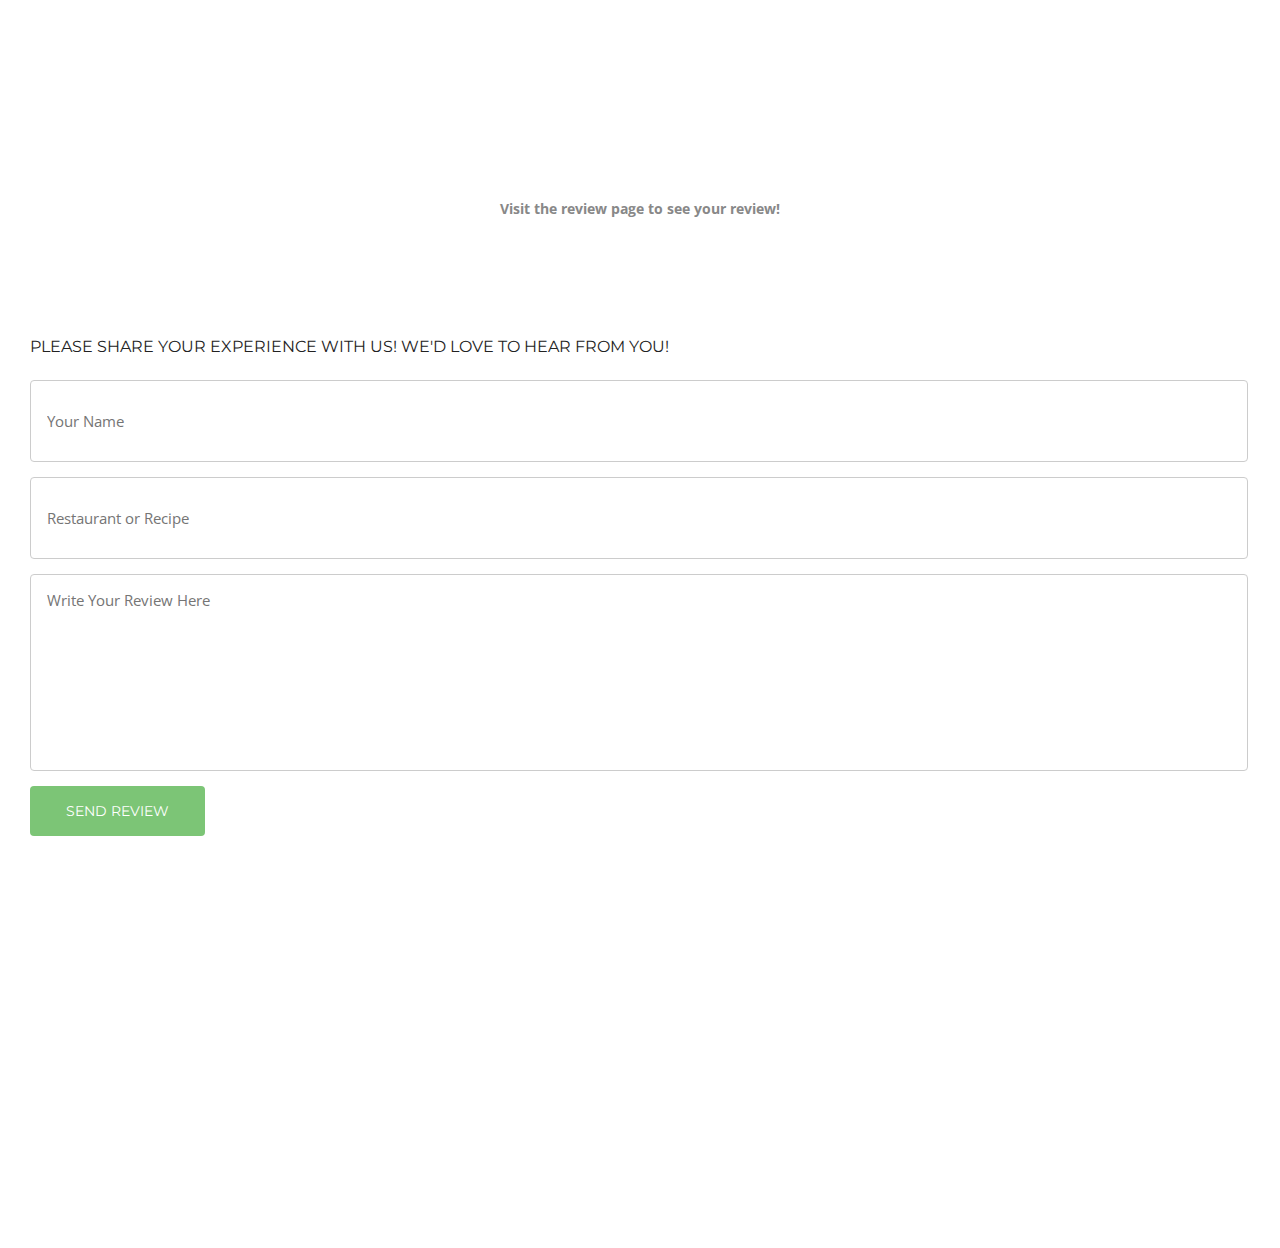
==== commit 16758ad5: "dynamically creating reviews" ====
--- a/Knight/index.html
+++ b/Knight/index.html
@@ -103,7 +103,7 @@
             <li><a href="#Portfolio">Restaurants</a></li>
             <li><a href="#client">Reviews</a></li>
             <li><a href="#team">Team</a></li>
-            <li><a href="#contact">Contact</a></li>
+            <li><a href="#contact">Be Heard</a></li>
         </ul>
         <!-- <a class="res-nav_click" href="#"><i class="fa-bars"></i></a> -->
     </div>
@@ -153,7 +153,7 @@
       <p id="query-response"></p>
       <div class="panel-body div-yelp">
       </div>
-            	<!-- <div class=" Portfolio-box printdesign">
+            	 <div class=" Portfolio-box printdesign">
                 	<a href="#"><img src="img/Portfolio-pic1.jpg" alt=""></a>	
                 	<h3>Foto Album</h3>
 
@@ -189,37 +189,43 @@
                     <p>Photography</p>
                 </div> 
     </div>
-</section><!--main-section-end-->
-
-
-<!-- <section class="main-section client-part" id="client"> --><!--main-section client-part-start-->
-   <!--  <div class="container">
+</section>
+
+<section class="main-section client-part" id="client">
+    <div class="container">
         <b class="quote-right wow fadeInDown delay-03"><i class="fa-quote-right"></i></b>
         <div class="row">
             <div class="col-lg-12">
-                <p class="client-part-haead wow fadeInDown delay-05">It was a pleasure to work with the guys at Knight Studio. They made sure 
-we were well fed and drunk all the time!</p>
+                <p class="client-part-haead wow fadeInDown delay-05">It was a pleasure to work with the folks at Burpp! They made sure we were well fed and drunk all the time!</p>
+                <p>Burpp Services</p>
+                <p>Sean Bean</p>
+                <p class="client-part-haead wow fadeInDown delay-05">The cheese on the moon was very delicious! I plan on returning as soon as possible!</p>
+                <p>The Moon</p>
+                <p>Wallace Gromit</p>
+                <p class="client-part-haead wow fadeInDown delay-05 user-review"></p>
+                <p class="user-restaurant"></p>
+                <p class="user-name"></p>
             </div>
         </div>
-        <ul class="client wow fadeIn delay-05s">
+        <!-- <ul class="client wow fadeIn delay-05s">
             <li><a href="#">
                 <img src="img/client-pic1.jpg" alt="">
                 <h3>James Bond</h3>
                 <span>License To Drink Inc.</span>
             </a></li>
-        </ul>
-    </div> -->
-<!-- </section> --><!--main-section client-part-end-->
-<!-- <div class="c-logo-part"> --><!--c-logo-part-start-->
-    <!-- <div class="container">
-        <ul> -->
-            <!-- <li><a href="#"><img src="img/c-liogo1.png" alt=""></a></li>
+        </ul> -->
+    </div>
+</section> 
+<div class="c-logo-part"> 
+    <div class="container">
+      <!--   <ul>
+            <li><a href="#"><img src="img/c-liogo1.png" alt=""></a></li>
             <li><a href="#"><img src="img/c-liogo2.png" alt=""></a></li>
             <li><a href="#"><img src="img/c-liogo3.png" alt=""></a></li>
             <li><a href="#"><img src="img/c-liogo4.png" alt=""></a></li>
             <li><a href="#"><img src="img/c-liogo5.png" alt=""></a></li>
-        </ul>
-    </div> -->
+        </ul> -->
+    </div>
 </div><!--c-logo-part-end-->
 <section class="main-section team" id="team"><!--main-section team-start-->
     <div class="container">
@@ -230,7 +236,12 @@
                 <div class="team-leader wow fadeInDown delay-03s"> 
                     <div class="team-leader-shadow"><a href="#"></a></div>
                     <img src="img/team-leader-pic1.jpg" alt="">
-                    
+                    <!-- <ul>
+                        <li><a href="#" class="fa-twitter"></a></li>
+                        <li><a href="#" class="fa-facebook"></a></li>
+                        <li><a href="#" class="fa-pinterest"></a></li>
+                        <li><a href="#" class="fa-google-plus"></a></li>
+                    </ul> -->
                 </div>
                 <h3 class="wow fadeInDown delay-03s">Walter White</h3>
                 <span class="wow fadeInDown delay-03s">Chief Executive Officer</span>
@@ -240,7 +251,12 @@
                 <div class="team-leader  wow fadeInDown delay-06s"> 
                     <div class="team-leader-shadow"><a href="#"></a></div>
                     <img src="img/team-leader-pic2.jpg" alt="">
-                   
+                   <!--  <ul>
+                        <li><a href="#" class="fa-twitter"></a></li>
+                        <li><a href="#" class="fa-facebook"></a></li>
+                        <li><a href="#" class="fa-pinterest"></a></li>
+                        <li><a href="#" class="fa-google-plus"></a></li>
+                    </ul> -->
                 </div>
                 <h3 class="wow fadeInDown delay-06s">Jesse Pinkman</h3>
                 <span class="wow fadeInDown delay-06s">Product Manager</span>
@@ -250,104 +266,102 @@
                 <div class="team-leader wow fadeInDown delay-09s"> 
                     <div class="team-leader-shadow"><a href="#"></a></div>
                     <img src="img/team-leader-pic3.jpg" alt="">
-                  
+                   <!--  <ul>
+                        <li><a href="#" class="fa-twitter"></a></li>
+                        <li><a href="#" class="fa-facebook"></a></li>
+                        <li><a href="#" class="fa-pinterest"></a></li>
+                        <li><a href="#" class="fa-google-plus"></a></li>
+                    </ul> -->
                 </div>
                 <h3 class="wow fadeInDown delay-09s">Skyler white</h3>
                 <span class="wow fadeInDown delay-09s">Accountant</span>
                 <p class="wow fadeInDown delay-09s">Lorem ipsum dolor sit amet, consectetur adipiscing elit. Proin consequat sollicitudin cursus. Dolor sit amet, consectetur adipiscing elit proin consequat.</p>
             </div>
-             <div class="team-leader-box">
-                <div class="team-leader wow fadeInDown delay-09s"> 
-                    <div class="team-leader-shadow"><a href="#"></a></div>
-                    <img src="img/team-leader-pic3.jpg" alt="">
-                  
-                </div>
-                <h3 class="wow fadeInDown delay-09s">Skyler white</h3>
-                <span class="wow fadeInDown delay-09s">Accountant</span>
-                <p class="wow fadeInDown delay-09s">Lorem ipsum dolor sit amet, consectetur adipiscing elit. Proin consequat sollicitudin cursus. Dolor sit amet, consectetur adipiscing elit proin consequat.</p>
-            </div>
         </div>
     </div>
 </section><!--main-section team-end-->
 
 
 
-<!-- <section class="business-talking"><!-business-talking-start-->
- <!--    <div class="container">
-        <h2>Let’s Talk Business.</h2>
-    </div>
-</section><!-business-talking-end-->
-<!-- <div class="container">
+ <section class="business-talking">
+     <div class="container">
+        <h2>Be Heard</h2>
+        <h4>Visit the review page to see your review!</h4>
+    </div>
+</section>
+<div class="container"> 
 <section class="main-section contact" id="contact">
-    
+    <!-- 
         <div class="row">
             <div class="col-lg-6 col-sm-7 wow fadeInLeft">
                 <div class="contact-info-box address clearfix">
                     <h3><i class=" icon-map-marker"></i>Address:</h3>
-                    <span>308 Negra Arroyo Lane<br>Albuquerque, New Mexico, 87111.</span>
+                    <span>123 Poultry Lane<br>Chicken, Alaska, 86654.</span>
                 </div>
                 <div class="contact-info-box phone clearfix">
                     <h3><i class="fa-phone"></i>Phone:</h3>
-                    <span>1-800-BOO-YAHH</span>
+                    <span>1-800-EAT-FOOD</span>
                 </div>
                 <div class="contact-info-box email clearfix">
                     <h3><i class="fa-pencil"></i>email:</h3>
-                    <span>hello@knightstudios.com</span>
-                </div>
-                <div class="contact-info-box hours clearfix">
+                    <span>hello@burpp.com</span>
+                </div> -->
+               <!--  <div class="contact-info-box hours clearfix">
                     <h3><i class="fa-clock-o"></i>Hours:</h3>
                     <span><strong>Monday - Thursday:</strong> 10am - 6pm<br><strong>Friday:</strong> People work on Fridays now?<br><strong>Saturday - Sunday:</strong> Best not to ask.</span>
-                </div>
-                <ul class="social-link">
+                </div>  -->
+              <!-- <! <ul class="social-link">
                     <li class="twitter"><a href="#"><i class="fa-twitter"></i></a></li>
                     <li class="facebook"><a href="#"><i class="fa-facebook"></i></a></li>
                     <li class="pinterest"><a href="#"><i class="fa-pinterest"></i></a></li>
                     <li class="gplus"><a href="#"><i class="fa-google-plus"></i></a></li>
-                    <li class="dribbble" --><!-- ><a href="#"><i class="fa-dribbble"></i></a></li>
+                    <li class="dribbble"><a href="#"><i class="fa-dribbble"></i></a></li>
                 </ul>
-            </div>
+            </div> -->
             <div class="col-lg-6 col-sm-5 wow fadeInUp delay-05s">
                 <div class="form">
                     
-                    <div id="sendmessage">Your message has been sent. Thank you!</div>
+                    <div id="sendmessage">Thank you for your review! Check out the review section for your post!</div>
                     <div id="errormessage"></div>
                     <form action="" method="post" role="form" class="contactForm">
+                    <h3 class="review-instructions">Please share your experience with us! We'd love to hear from you!</h3>
+                    <br>
                         <div class="form-group">
-                            <input type="text" name="name" class="form-control input-text" id="name" placeholder="Your Name" data-rule="minlen:4" data-msg="Please enter at least 4 chars" />
+                            <input type="text" name="name" class="form-control input-text" id="your-name" placeholder="Your Name" data-rule="minlen:4" data-msg="Please enter at least 4 chars" />
+                            <div class="validation"></div>
+                        </div>
+                       <!--  <div class="form-group">
+                            <input type="email" class="form-control input-text" name="email" id="email" placeholder="Your Email" data-rule="email" data-msg="Please enter a valid email" />
+                            <div class="validation"></div>
+                        </div> -->
+                        <div class="form-group">
+                            <input type="text" class="form-control input-text" name="subject" id="restaurant-identify" placeholder="Restaurant or Recipe" data-rule="minlen:4" data-msg="Please enter at least 8 chars of subject" />
                             <div class="validation"></div>
                         </div>
                         <div class="form-group">
-                            <input type="email" class="form-control input-text" name="email" id="email" placeholder="Your Email" data-rule="email" data-msg="Please enter a valid email" />
-                            <div class="validation"></div>
-                        </div>
-                        <div class="form-group">
-                            <input type="text" class="form-control input-text" name="subject" id="subject" placeholder="Subject" data-rule="minlen:4" data-msg="Please enter at least 8 chars of subject" />
-                            <div class="validation"></div>
-                        </div>
-                        <div class="form-group">
-                            <textarea class="form-control input-text text-area" name="message" rows="5" data-rule="required" data-msg="Please write something for us" placeholder="Message"></textarea>
+                            <textarea class="form-control input-text text-area" id="write-review" name="message" rows="5" data-rule="required" data-msg="Please write something for us" placeholder="Write Your Review Here"></textarea>
                             <div class="validation"></div>
                         </div>
                         
-                        <div class="text-center"><button type="submit" class="input-btn">Send Message</button></div>
+                        <div class="text-center"><button type="submit" class="input-btn" id="review-btn">Send Review</button></div>
                     </form>
-                </div>   -->
-            <!-- </div> -->
-       <!--  </div>  --> 
+                </div>  
+            </div>
+        </div>  
 </section>
 </div>
 <footer class="footer">
     <div class="container">
         <div class="footer-logo"><a href="#"><h1>BURPP</h1></div>
-        <!-- <span class="copyright">&copy; Knight Theme. All Rights Reserved</span> -->
+        <!-- <span class="copyright">&copy; Knight Theme. All Rights Reserved</span>
         <div class="credits">
-            <!-- 
+            <!
                 All the links in the footer should remain intact. 
                 You can delete the links only if you purchased the pro version.
                 Licensing information: https://bootstrapmade.com/license/
                 Purchase the pro version with working PHP/AJAX contact form: https://bootstrapmade.com/buy/?theme=Knight
             -->
-            <a href="https://bootstrapmade.com/free-business-bootstrap-themes-website-templates/">Business Bootstrap Themes</a> by <a href="https://bootstrapmade.com/">BootstrapMade</a>
+            <!-- <a href="https://bootstrapmade.com/free-business-bootstrap-themes-website-templates/">Made</a> by <a href="https://bootstrapmade.com/">Poornima, Emily, Michael and Maria</a> -->
         </div>
     </div>
 </footer>
--- a/Knight/css/style.css
+++ b/Knight/css/style.css
@@ -402,7 +402,7 @@
 /* Clients
 ---------------------------------*/
 .client-part{
-	background:url(../img/section-bg1.jpg) center center no-repeat;
+	background:url(../img/reviewphoto.jpg) center center no-repeat;
 	background-size:cover;
 	padding:55px 0;
 	text-align:center;
@@ -688,6 +688,11 @@
 .form{
 	margin:0 66px 0 30px;
 }
+
+.col-lg-6 {
+	width: 100%;
+}
+
 .input-text{
 	padding:15px 16px;
 	border:1px solid #ccc;
@@ -727,21 +732,30 @@
 	font-family: 'Montserrat', sans-serif;
 	font-weight:400;
 	border:0px;
-	transition:all 0.3s ease-in-out;
-	-moz-transition:all 0.3s ease-in-out;
-	-webkit-transition:all 0.3s ease-in-out;
-}
+	margin-bottom: 5%;
+	transition:all 0.3s ease-in-out;
+	-moz-transition:all 0.3s ease-in-out;
+	-webkit-transition:all 0.3s ease-in-out;
+}
+
+/*.review-instructions {
+	width: 50%;
+}*/
 
 .input-btn:hover{
 	background: #111;
 	color: #fff;
 }
 
-#food-search, #location {
+#food-search {
 	max-width: 25%;
 	margin-left: 37%;
 }
-
+ 
+#location {
+	max-width: 25%;
+	margin-left: 37%;
+}
 
 .validation {
     color: red;
@@ -895,6 +909,11 @@
 	text-align: centered;
 	font-weight: bold;
 }
+
+a {
+	color: #fff;
+	margin-left: 50px;
+}
 /*.div-recipe has two asides (.aside-left-image) and 
   (.aside-right-recipe-content)*/
 
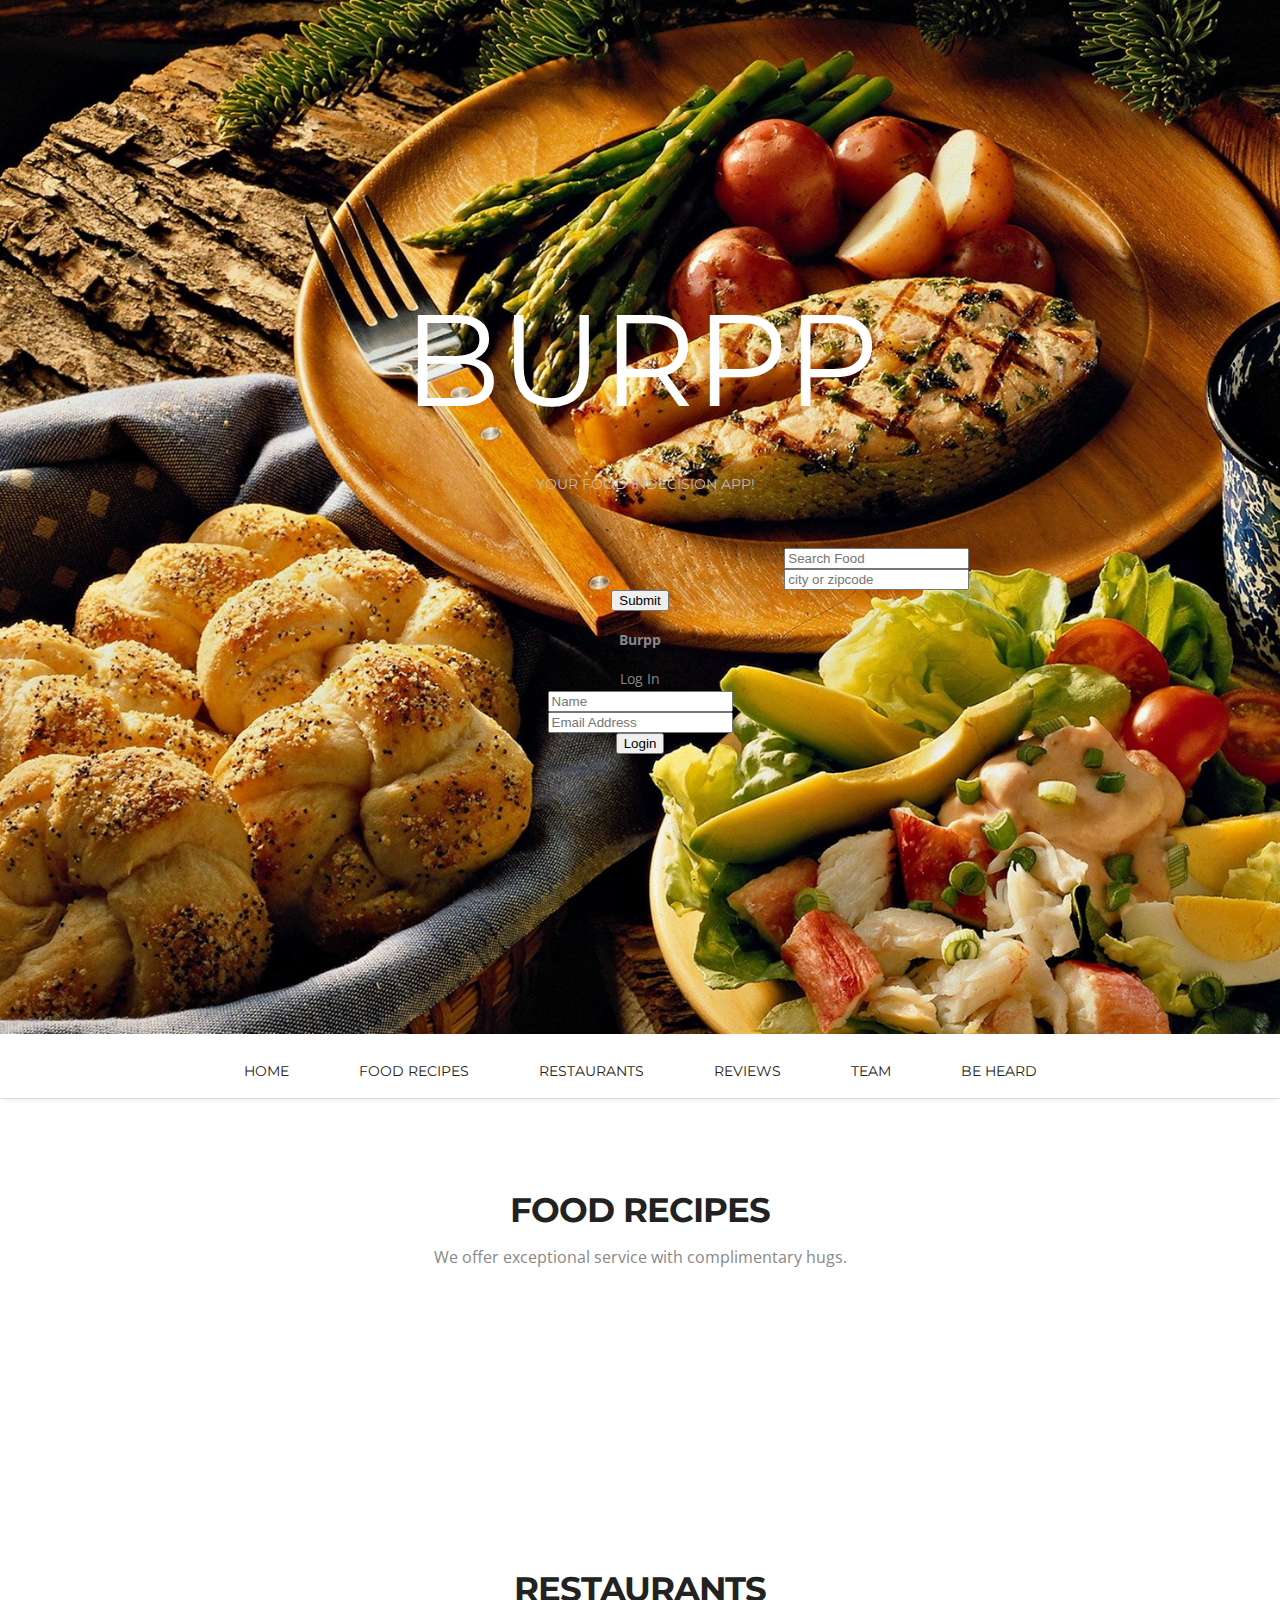
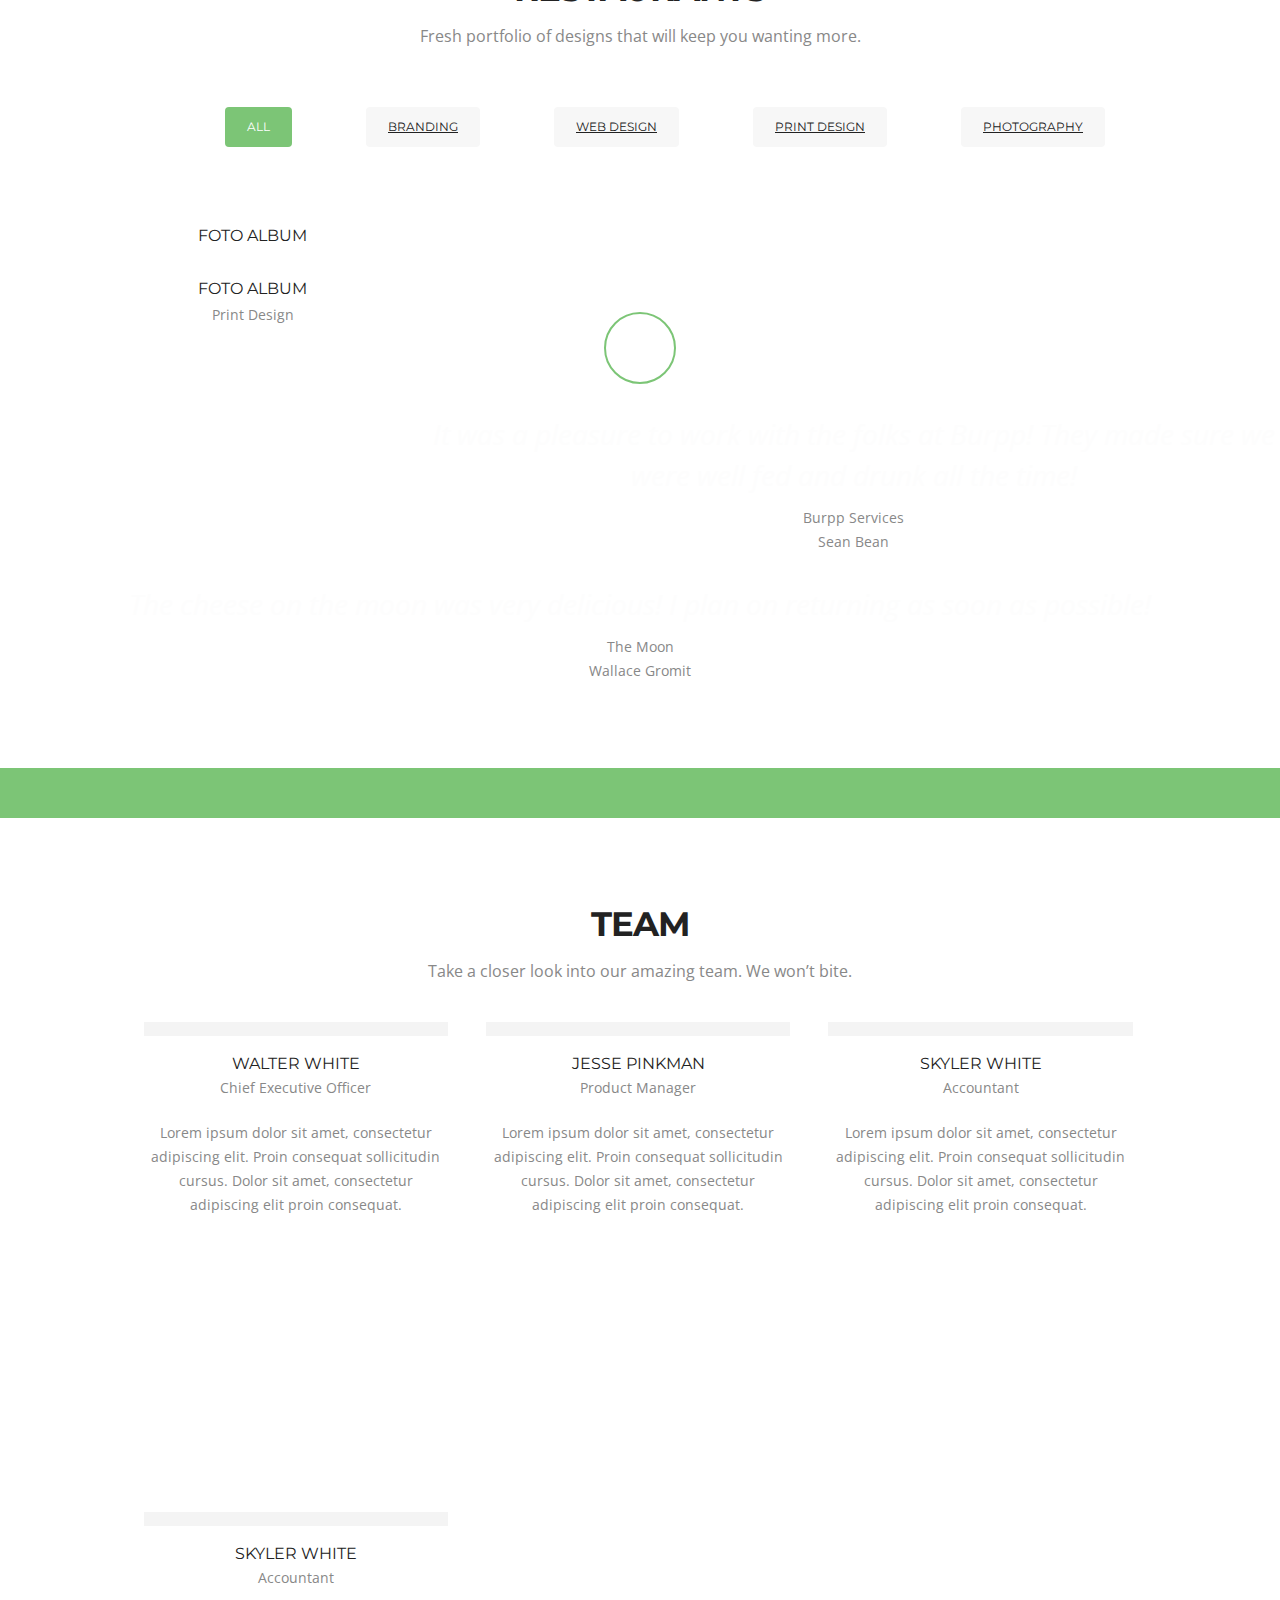
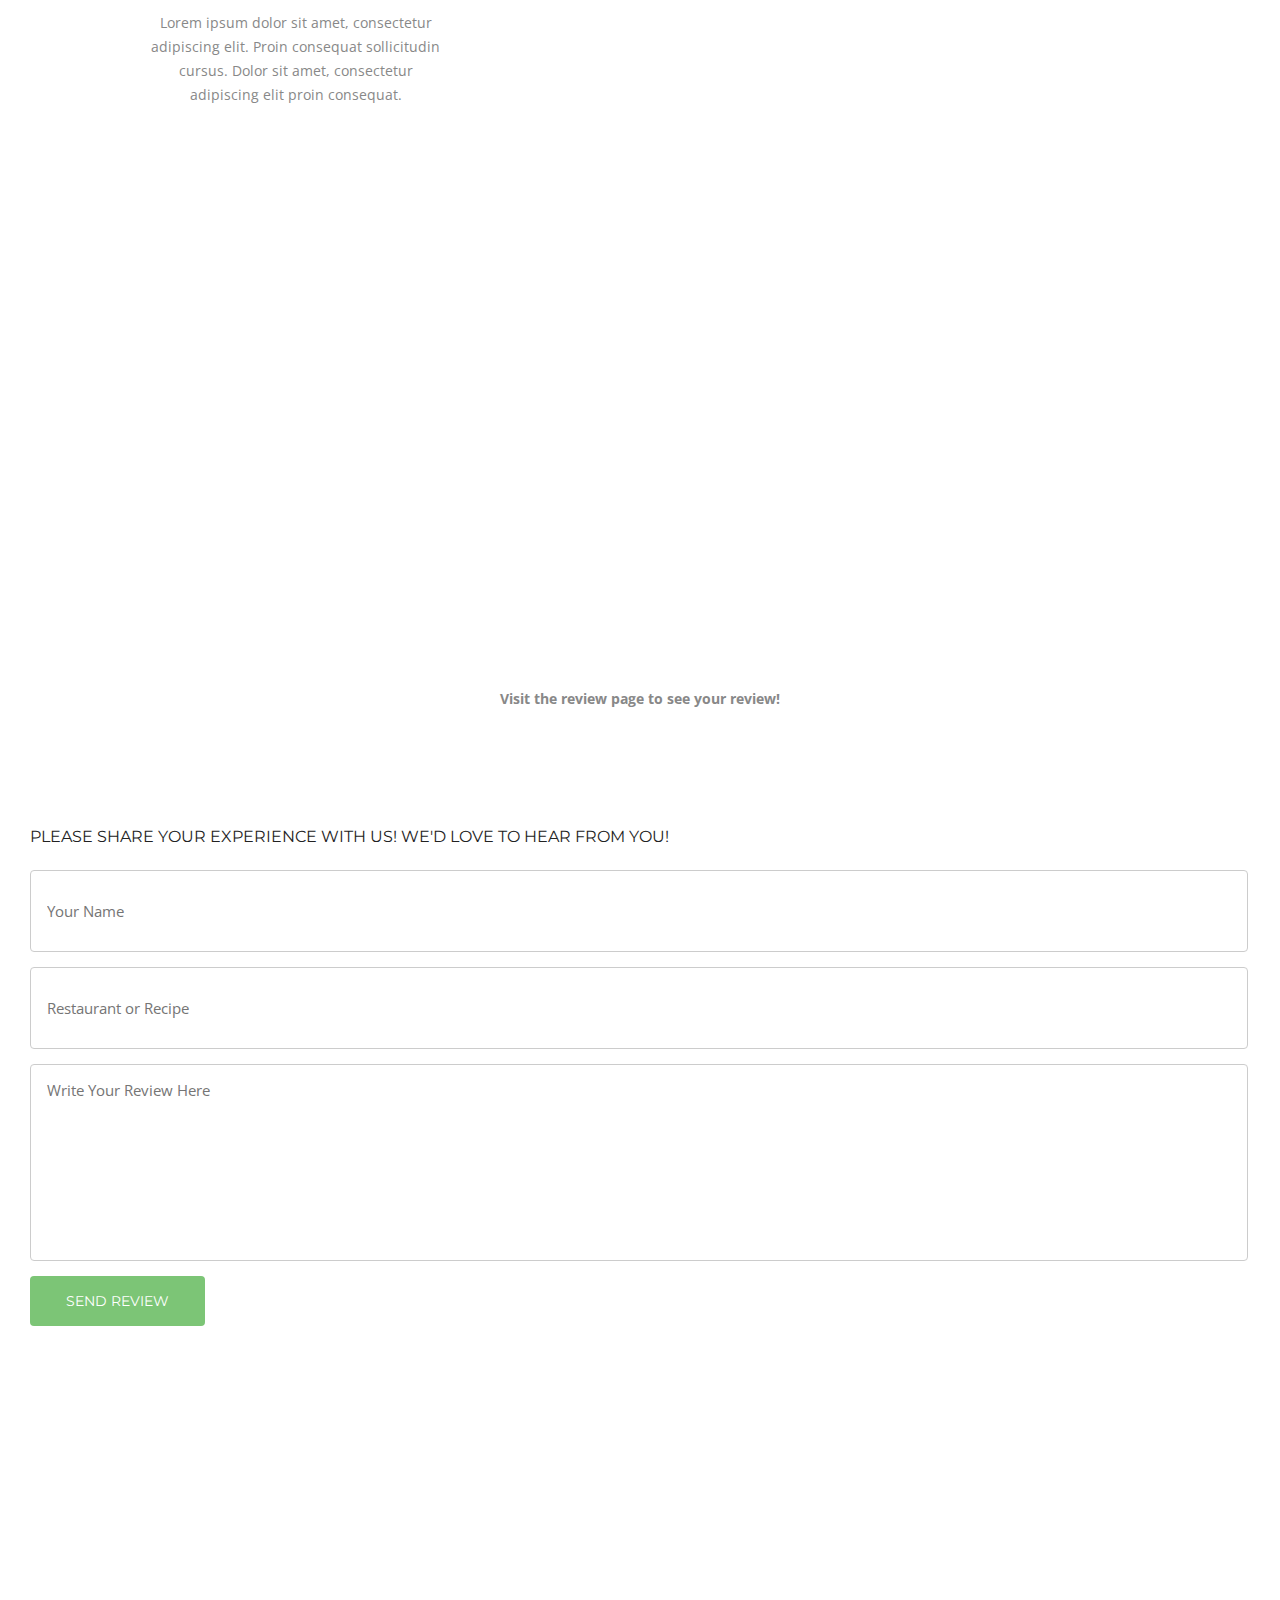
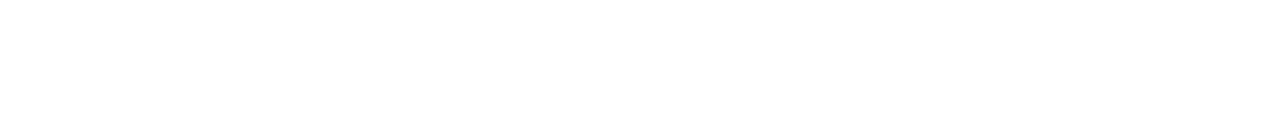
==== commit 6515da54: "conflict resolution" ====
--- a/Knight/index.html
+++ b/Knight/index.html
@@ -49,6 +49,9 @@
 
 
 <header class="header" id="header"><!--header-start-->
+
+   <!-- Login Modal -->
+
  <div class="container">
    <h1 class="animated fadeInDown delay-07s">BURPP</h1>
    <ul class="we-create animated fadeInUp delay-1s">
@@ -64,6 +67,7 @@
       <button onClick="document.getElementById('service').scrollIntoView();" class="btn btn-default" id="btn-food" type="submit">Submit</button>
    </form>
 </div>
+
 <div id="myModal" class="modal fade">
     <div class="modal-dialog">
         <div class="modal-content">
@@ -74,17 +78,18 @@
             <div class="modal-body">
                 <p>Log In</p>
                 <form id="my-form">
-                    <div class="form-group">
-                    <!-- Name Input -->
-                        <input type="text" class="form-control" id="name-i" placeholder="Name" required>
-                    </div>
-                    <div class="form-group">
-                    <!-- Email Input -->
-                        <input type="email" form="my-form" class="form-control" id="email-i" placeholder="Email Address" name="email" required>
-                    </div>
-                    <!-- Submit Button -->
-                    <input type="submit" class="btn btn-primary" id="login-btn" value="Login">
-                </form>
+                      <div class="form-group">
+                      <!-- Name Input -->
+                
+                    <input type="text" class="form-control" id="namei" placeholder="Name" required>
+                      </div>
+                      <div class="form-group">
+                      <!-- Email Input -->
+                   <input type="email" form="my-form" class="form-control" id="emaili" placeholder="Email Address" name="email" required>
+                      </div>
+                      <!-- Submit Button -->
+                      <input type="submit" class="btn btn-primary" id="login-btn" value="Login">
+                  </form>
             </div>
         </div>
     </div>
@@ -98,14 +103,21 @@
 <nav class="main-nav-outer" id="test">
     <div class="container">
         <ul class="main-nav">
+
             <li><a href="#header">Home</a></li>
             <li><a href="#service">Food Recipes</a></li>
             <li><a href="#Portfolio">Restaurants</a></li>
+
             <li><a href="#client">Reviews</a></li>
             <li><a href="#team">Team</a></li>
             <li><a href="#contact">Be Heard</a></li>
         </ul>
+
         <!-- <a class="res-nav_click" href="#"><i class="fa-bars"></i></a> -->
+        <!-- <div class ="top-right"></div> -->
+
+        <!-- <a class="res-nav_click" href="#"><i class="fa-bars"></i></a> -->
+
     </div>
 </nav>
 <!--main-nav-end-->
@@ -189,7 +201,10 @@
                     <p>Photography</p>
                 </div> 
     </div>
-</section>
+
+</section><!--main-section-end-->
+
+
 
 <section class="main-section client-part" id="client">
     <div class="container">
@@ -236,12 +251,7 @@
                 <div class="team-leader wow fadeInDown delay-03s"> 
                     <div class="team-leader-shadow"><a href="#"></a></div>
                     <img src="img/team-leader-pic1.jpg" alt="">
-                    <!-- <ul>
-                        <li><a href="#" class="fa-twitter"></a></li>
-                        <li><a href="#" class="fa-facebook"></a></li>
-                        <li><a href="#" class="fa-pinterest"></a></li>
-                        <li><a href="#" class="fa-google-plus"></a></li>
-                    </ul> -->
+                    
                 </div>
                 <h3 class="wow fadeInDown delay-03s">Walter White</h3>
                 <span class="wow fadeInDown delay-03s">Chief Executive Officer</span>
@@ -251,12 +261,7 @@
                 <div class="team-leader  wow fadeInDown delay-06s"> 
                     <div class="team-leader-shadow"><a href="#"></a></div>
                     <img src="img/team-leader-pic2.jpg" alt="">
-                   <!--  <ul>
-                        <li><a href="#" class="fa-twitter"></a></li>
-                        <li><a href="#" class="fa-facebook"></a></li>
-                        <li><a href="#" class="fa-pinterest"></a></li>
-                        <li><a href="#" class="fa-google-plus"></a></li>
-                    </ul> -->
+                   
                 </div>
                 <h3 class="wow fadeInDown delay-06s">Jesse Pinkman</h3>
                 <span class="wow fadeInDown delay-06s">Product Manager</span>
@@ -266,12 +271,17 @@
                 <div class="team-leader wow fadeInDown delay-09s"> 
                     <div class="team-leader-shadow"><a href="#"></a></div>
                     <img src="img/team-leader-pic3.jpg" alt="">
-                   <!--  <ul>
-                        <li><a href="#" class="fa-twitter"></a></li>
-                        <li><a href="#" class="fa-facebook"></a></li>
-                        <li><a href="#" class="fa-pinterest"></a></li>
-                        <li><a href="#" class="fa-google-plus"></a></li>
-                    </ul> -->
+                  
+                </div>
+                <h3 class="wow fadeInDown delay-09s">Skyler white</h3>
+                <span class="wow fadeInDown delay-09s">Accountant</span>
+                <p class="wow fadeInDown delay-09s">Lorem ipsum dolor sit amet, consectetur adipiscing elit. Proin consequat sollicitudin cursus. Dolor sit amet, consectetur adipiscing elit proin consequat.</p>
+            </div>
+             <div class="team-leader-box">
+                <div class="team-leader wow fadeInDown delay-09s"> 
+                    <div class="team-leader-shadow"><a href="#"></a></div>
+                    <img src="img/team-leader-pic3.jpg" alt="">
+                  
                 </div>
                 <h3 class="wow fadeInDown delay-09s">Skyler white</h3>
                 <span class="wow fadeInDown delay-09s">Accountant</span>
--- a/Knight/css/style.css
+++ b/Knight/css/style.css
@@ -174,6 +174,13 @@
 
 /* Navigation
 ---------------------------------*/
+.top-right {
+	position: absolute;
+	top: 8px;
+	right: 16px;
+	font-size: 12px;
+}
+
 .main-nav-outer{
 	padding:0px;
 	border-bottom:1px solid #dddddd;
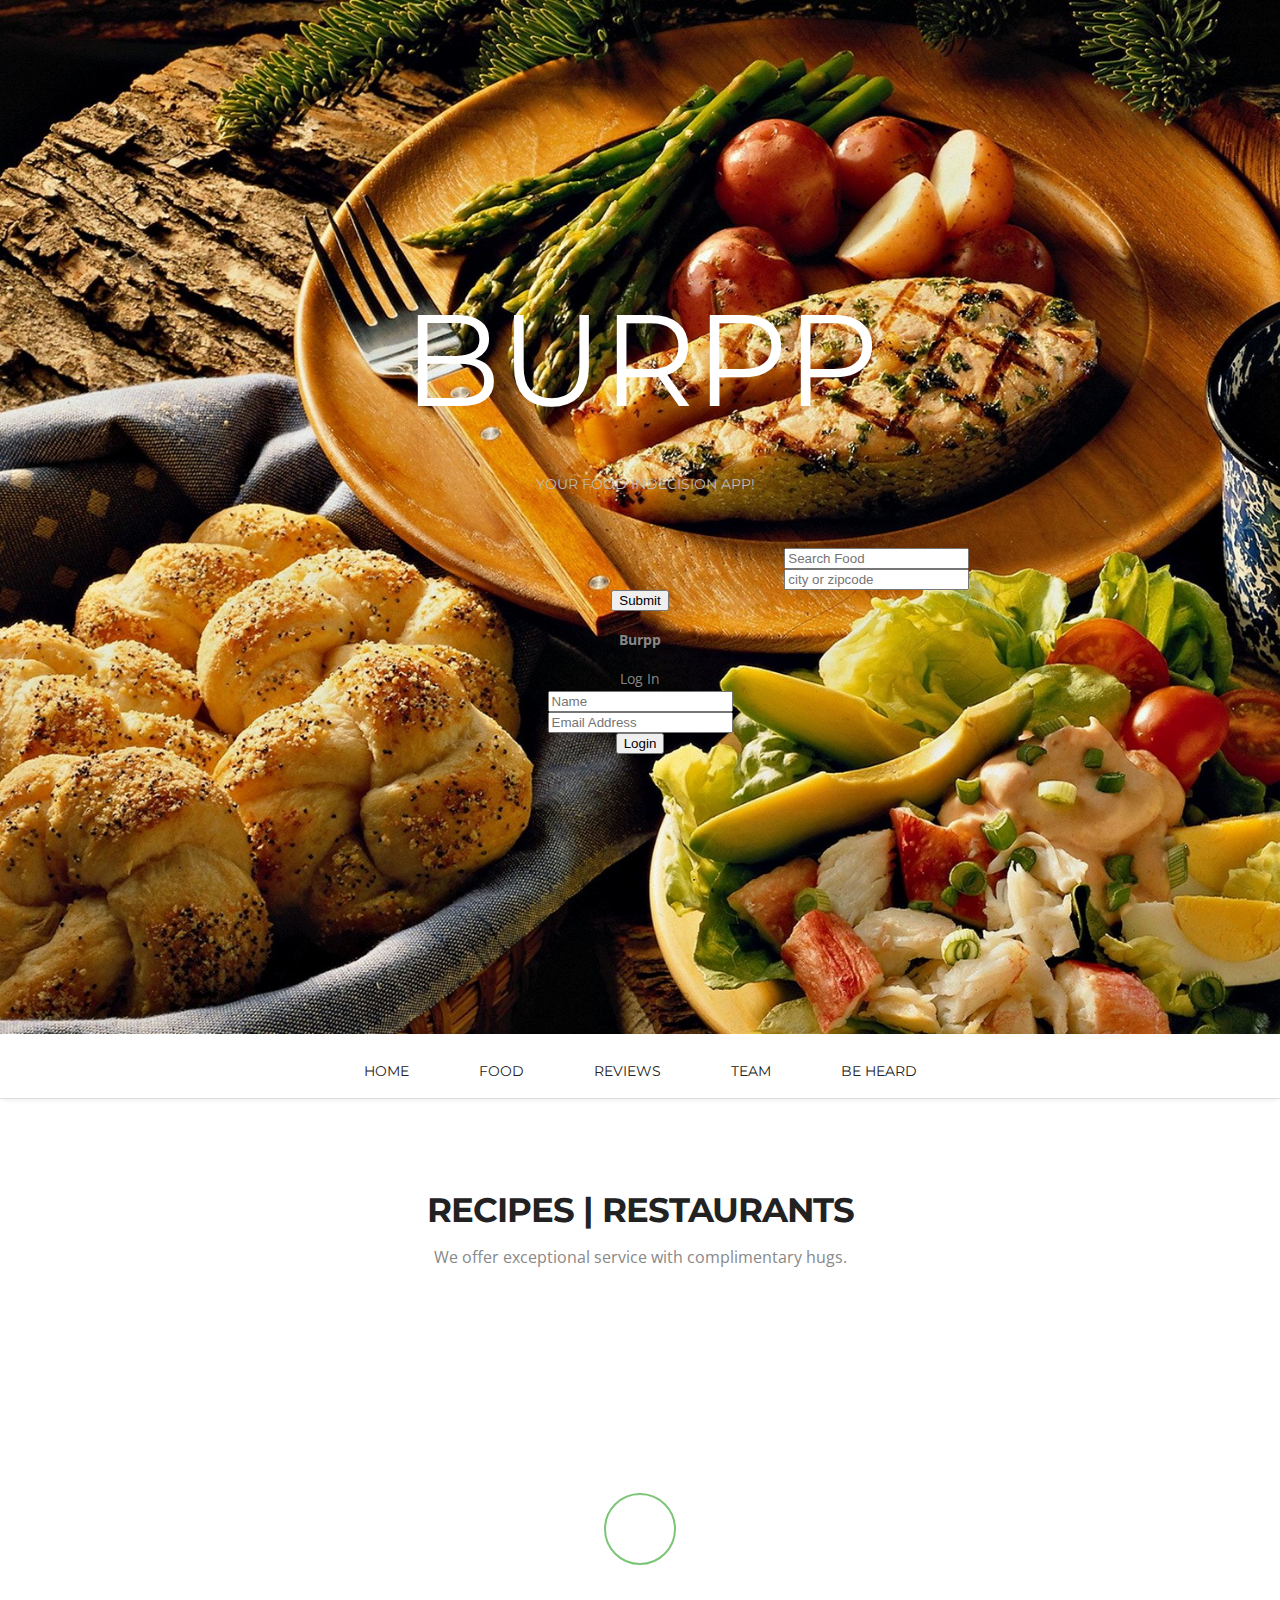
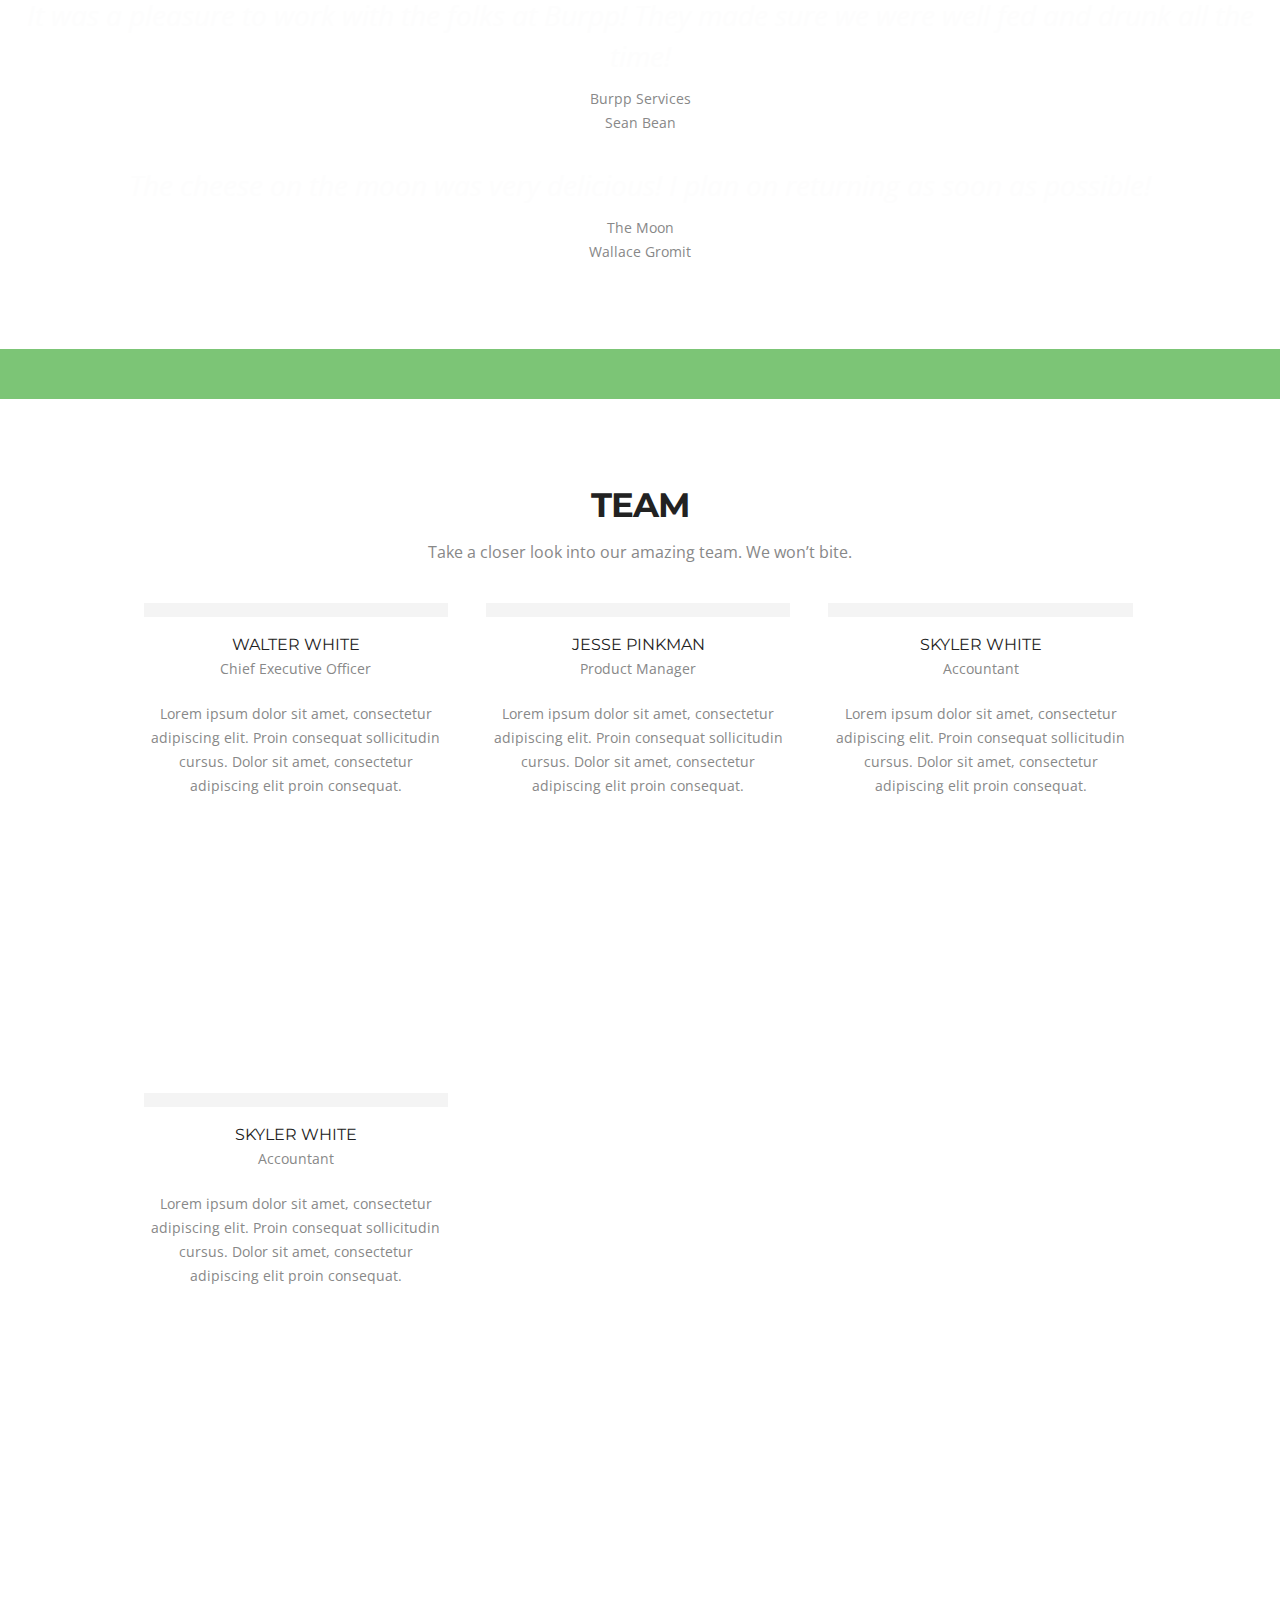
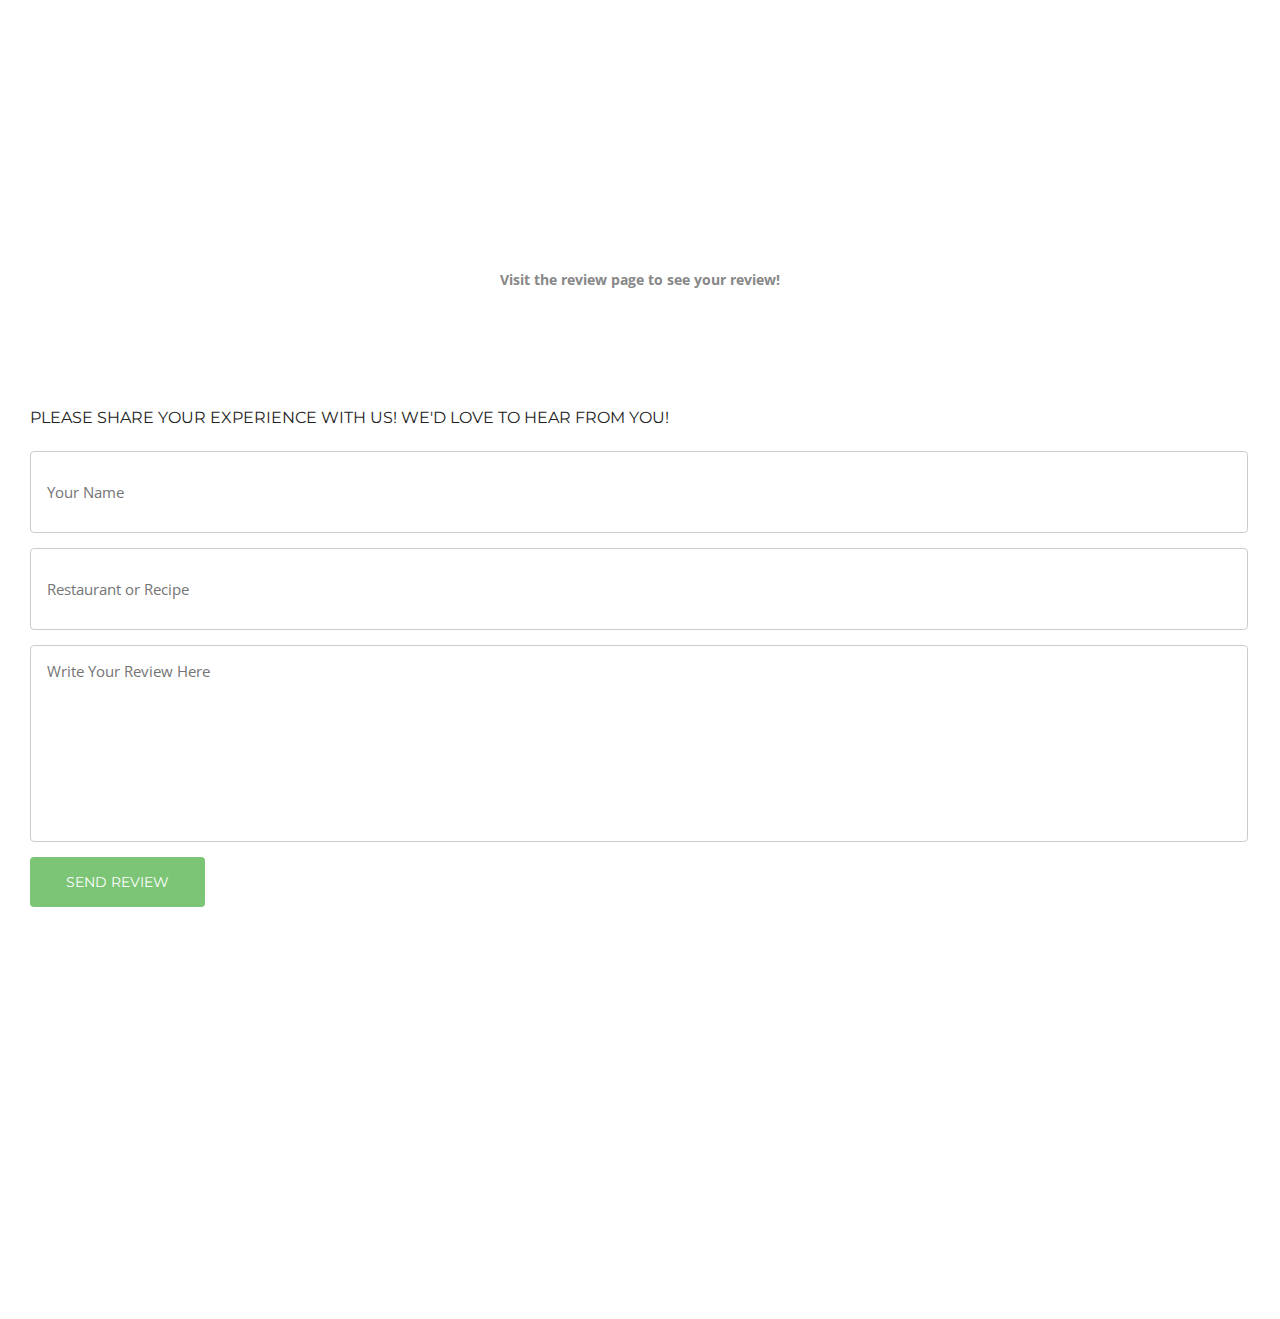
==== commit ef289c33: "deleting hello" ====
--- a/Knight/index.html
+++ b/Knight/index.html
@@ -105,8 +105,8 @@
         <ul class="main-nav">
 
             <li><a href="#header">Home</a></li>
-            <li><a href="#service">Food Recipes</a></li>
-            <li><a href="#Portfolio">Restaurants</a></li>
+            <li><a href="#service">Food</a></li>
+           <!--  <li><a href="#Portfolio">Restaurants</a></li> -->
 
             <li><a href="#client">Reviews</a></li>
             <li><a href="#team">Team</a></li>
@@ -126,16 +126,26 @@
 <!--main-section-start-->
 <section class="main-section" id="service">
     <div class="container">
-        <h2>Food Recipes</h2>
+        <h2>Recipes | Restaurants</h2>
         <h6>We offer exceptional service with complimentary hugs.</h6>
         <div class="row">
             <div class="col-sm-12 wow fadeInLeft delay-05s">
                 <div class="service-list">
-                    <div class="service-list-col2 div-recipe-area">
-                       
-                    </div> 
+                    <div class="service-list-col1">
+
+                    </div>
                 </div>        
             </div>
+        </div>
+        <div class="row">
+            <div class="col-md-6 ">
+                    <div class="panel panel-default div-recipe-area">
+                    </div>
+                </div>
+                <div class="col-md-6">
+                    <div class="panel panel-default div-yelp">
+                    </div>
+                </div>
         </div>
     </div>
 </section>
@@ -143,9 +153,12 @@
 
 
 
-<section class="main-section paddind" id="Portfolio">
+<!-- 
+<section class="main-section padding" id="Portfolio"> -->
+
+
 <!-- main-section-start -->
-    <div class="container">
+    <!-- <div class="container">
         <h2>Restaurants</h2>
         <h6>Fresh portfolio of designs that will keep you wanting more.</h6>
       <div class="portfolioFilter">  
@@ -158,16 +171,16 @@
         </ul>
        </div> 
         
-    </div>
-    <div class="portfolioContainer wow fadeInUp delay-04s">
+    </div> -->
+   <!--  <div class="portfolioContainer wow fadeInUp delay-04s">
 
 
       <p id="query-response"></p>
       <div class="panel-body div-yelp">
       </div>
-            	 <div class=" Portfolio-box printdesign">
-                	<a href="#"><img src="img/Portfolio-pic1.jpg" alt=""></a>	
-                	<h3>Foto Album</h3>
+                 <div class=" Portfolio-box printdesign">
+                    <a href="#"><img src="img/Portfolio-pic1.jpg" alt=""></a>   
+                    <h3>Foto Album</h3>
 
                 <div class=" Portfolio-box printdesign">
                     <a href="#"><img src="img/Portfolio-pic1.jpg" alt=""></a>   
@@ -200,9 +213,10 @@
                     <h3>Windmills</h3>
                     <p>Photography</p>
                 </div> 
-    </div>
-
-</section><!--main-section-end-->
+    </div> -->
+
+<!-- </section> -->
+<!--main-section-end-->
 
 
 
@@ -220,6 +234,8 @@
                 <p class="client-part-haead wow fadeInDown delay-05 user-review"></p>
                 <p class="user-restaurant"></p>
                 <p class="user-name"></p>
+                <div class="div-review-area">
+                </div>
             </div>
         </div>
         <!-- <ul class="client wow fadeIn delay-05s">
@@ -353,7 +369,7 @@
                             <div class="validation"></div>
                         </div>
                         
-                        <div class="text-center"><button type="submit" class="input-btn" id="review-btn">Send Review</button></div>
+                         <div class="text-center"><button onClick="document.getElementById('client').scrollIntoView();" class="input-btn" id="review-btn" type="submit">Send Review</button></div>
                     </form>
                 </div>  
             </div>
